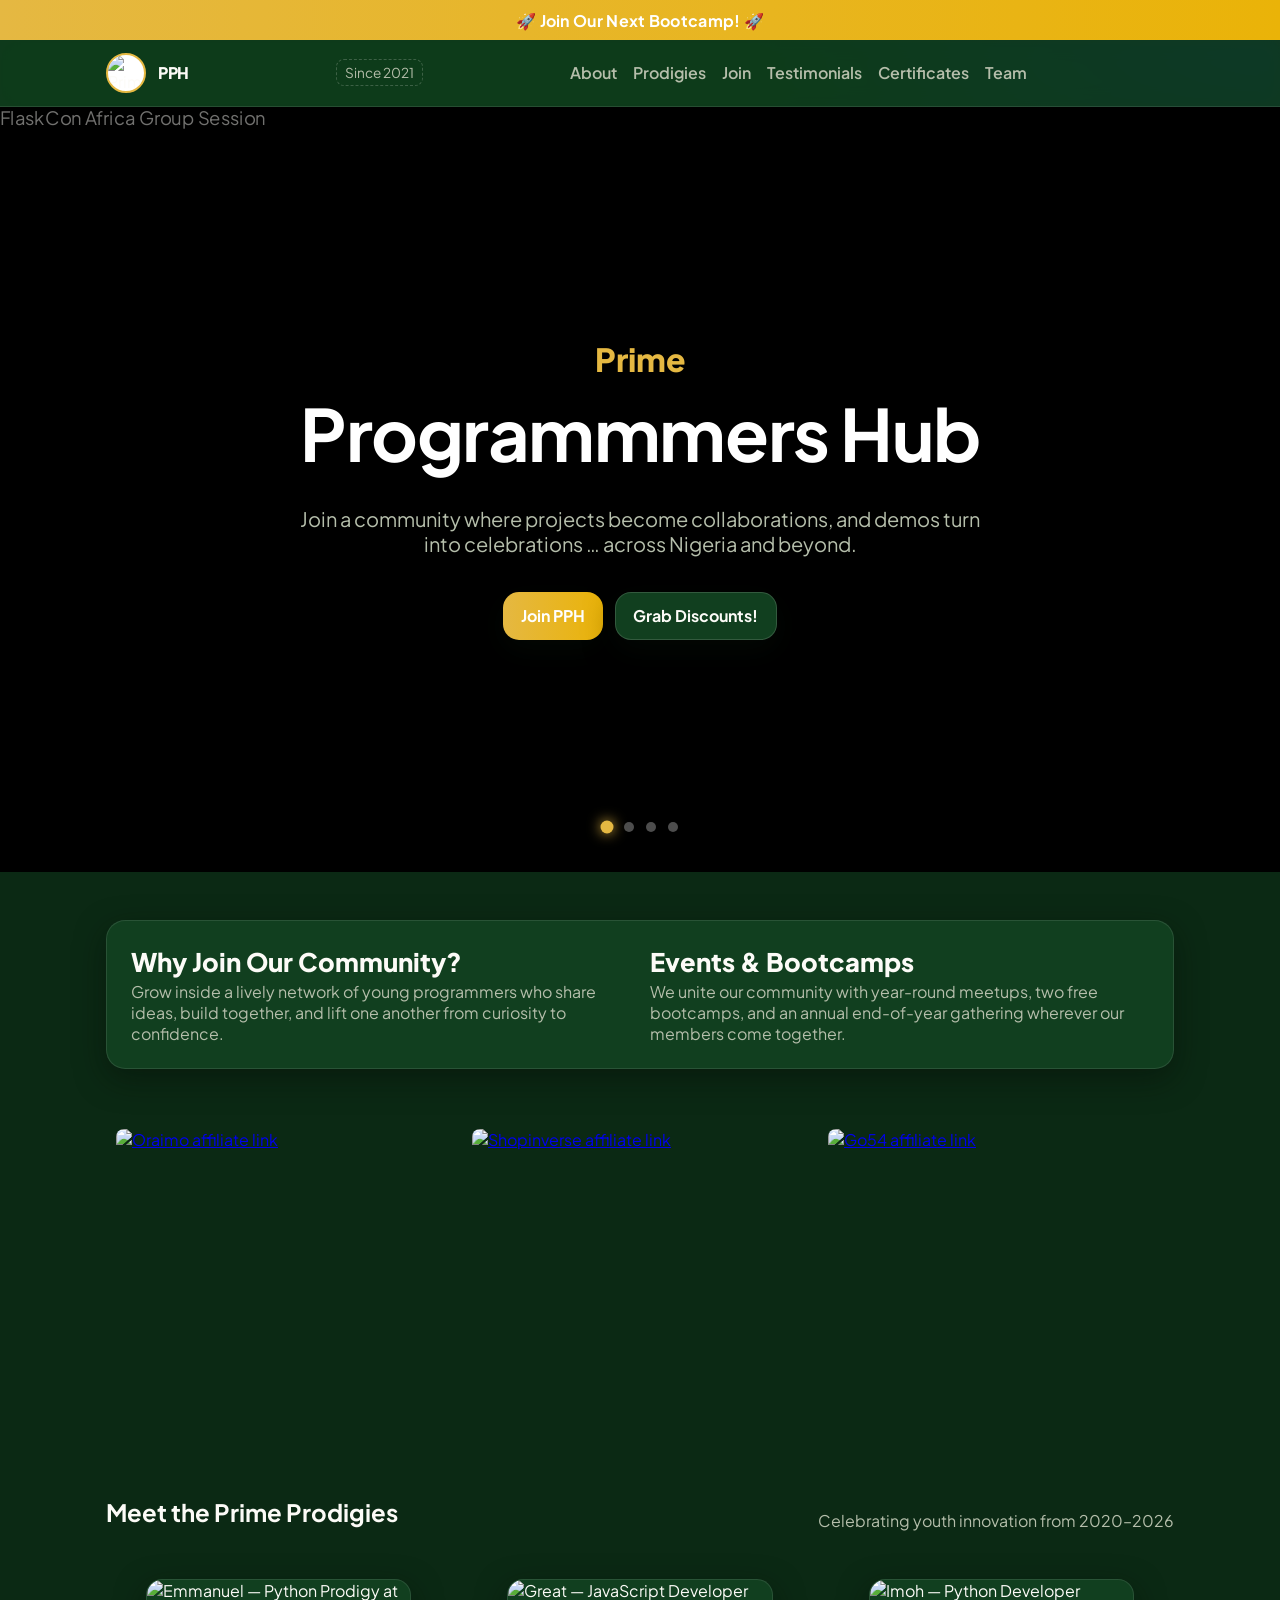
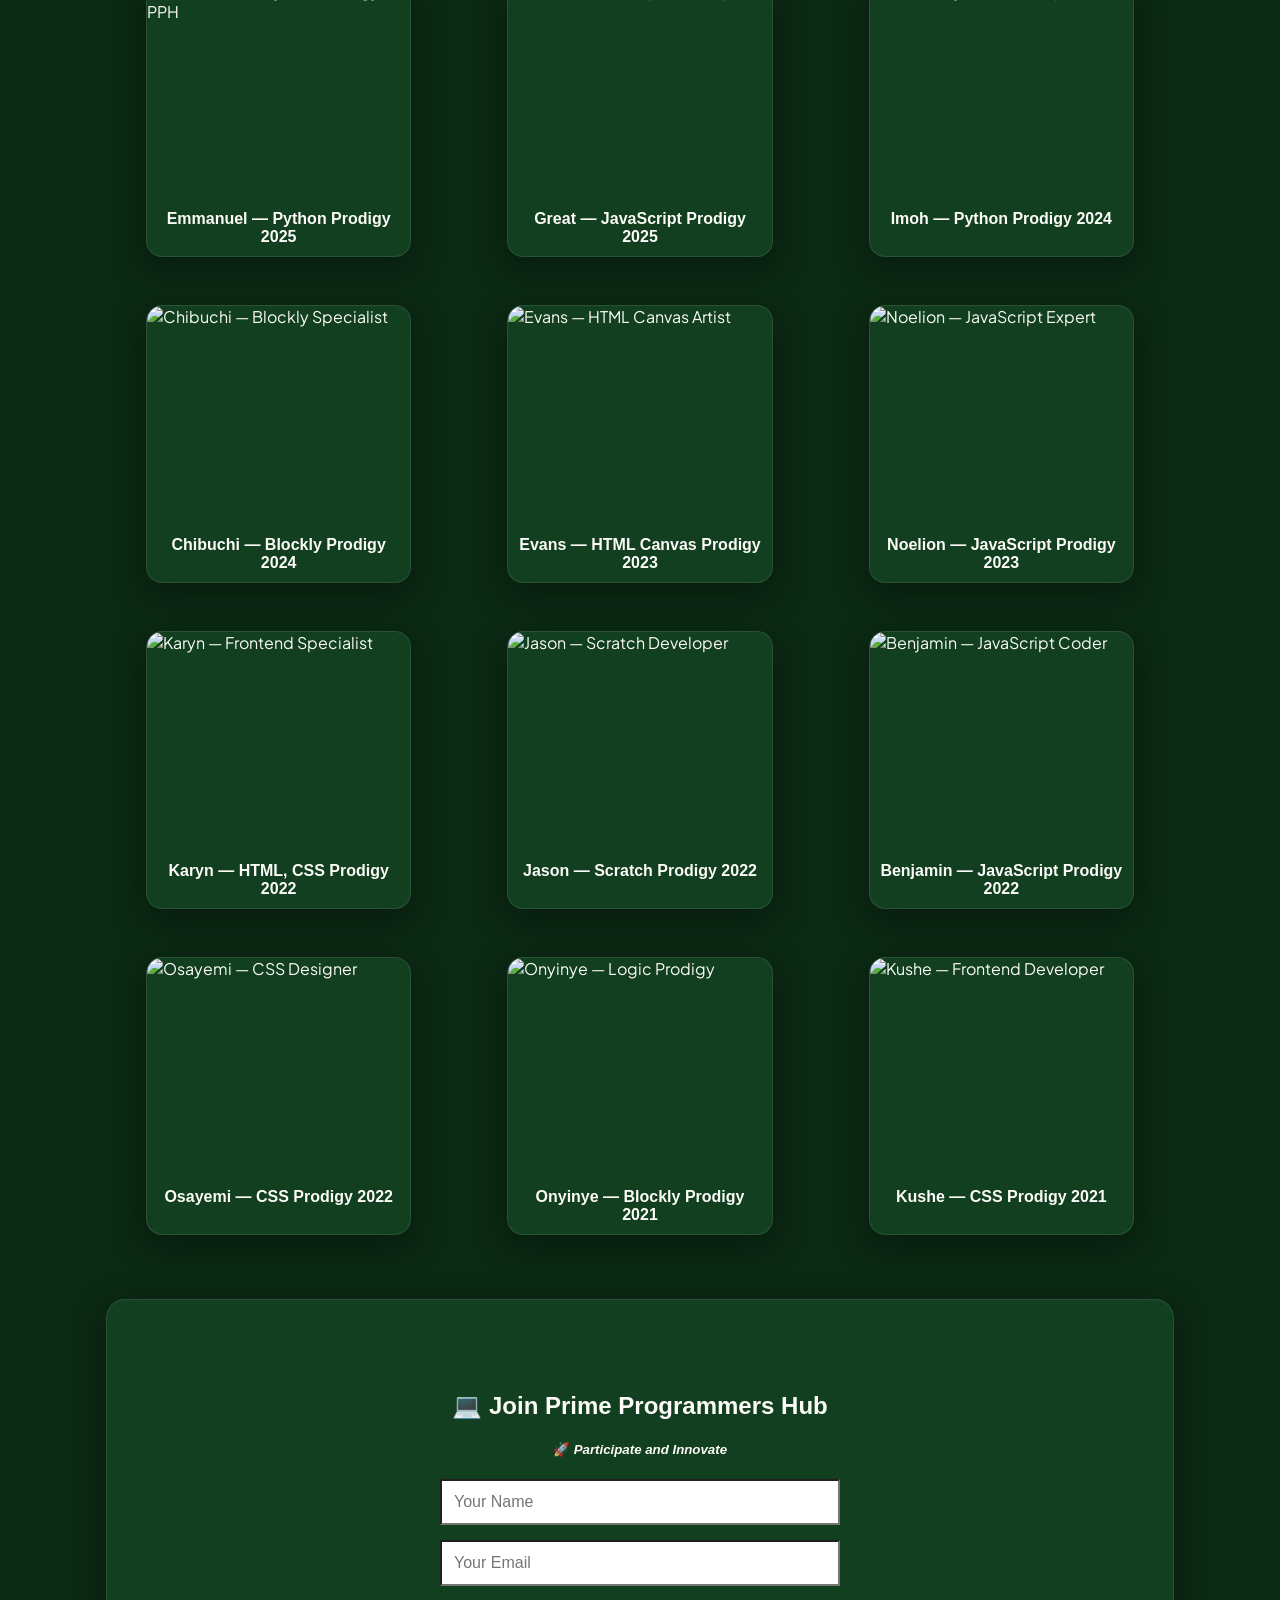
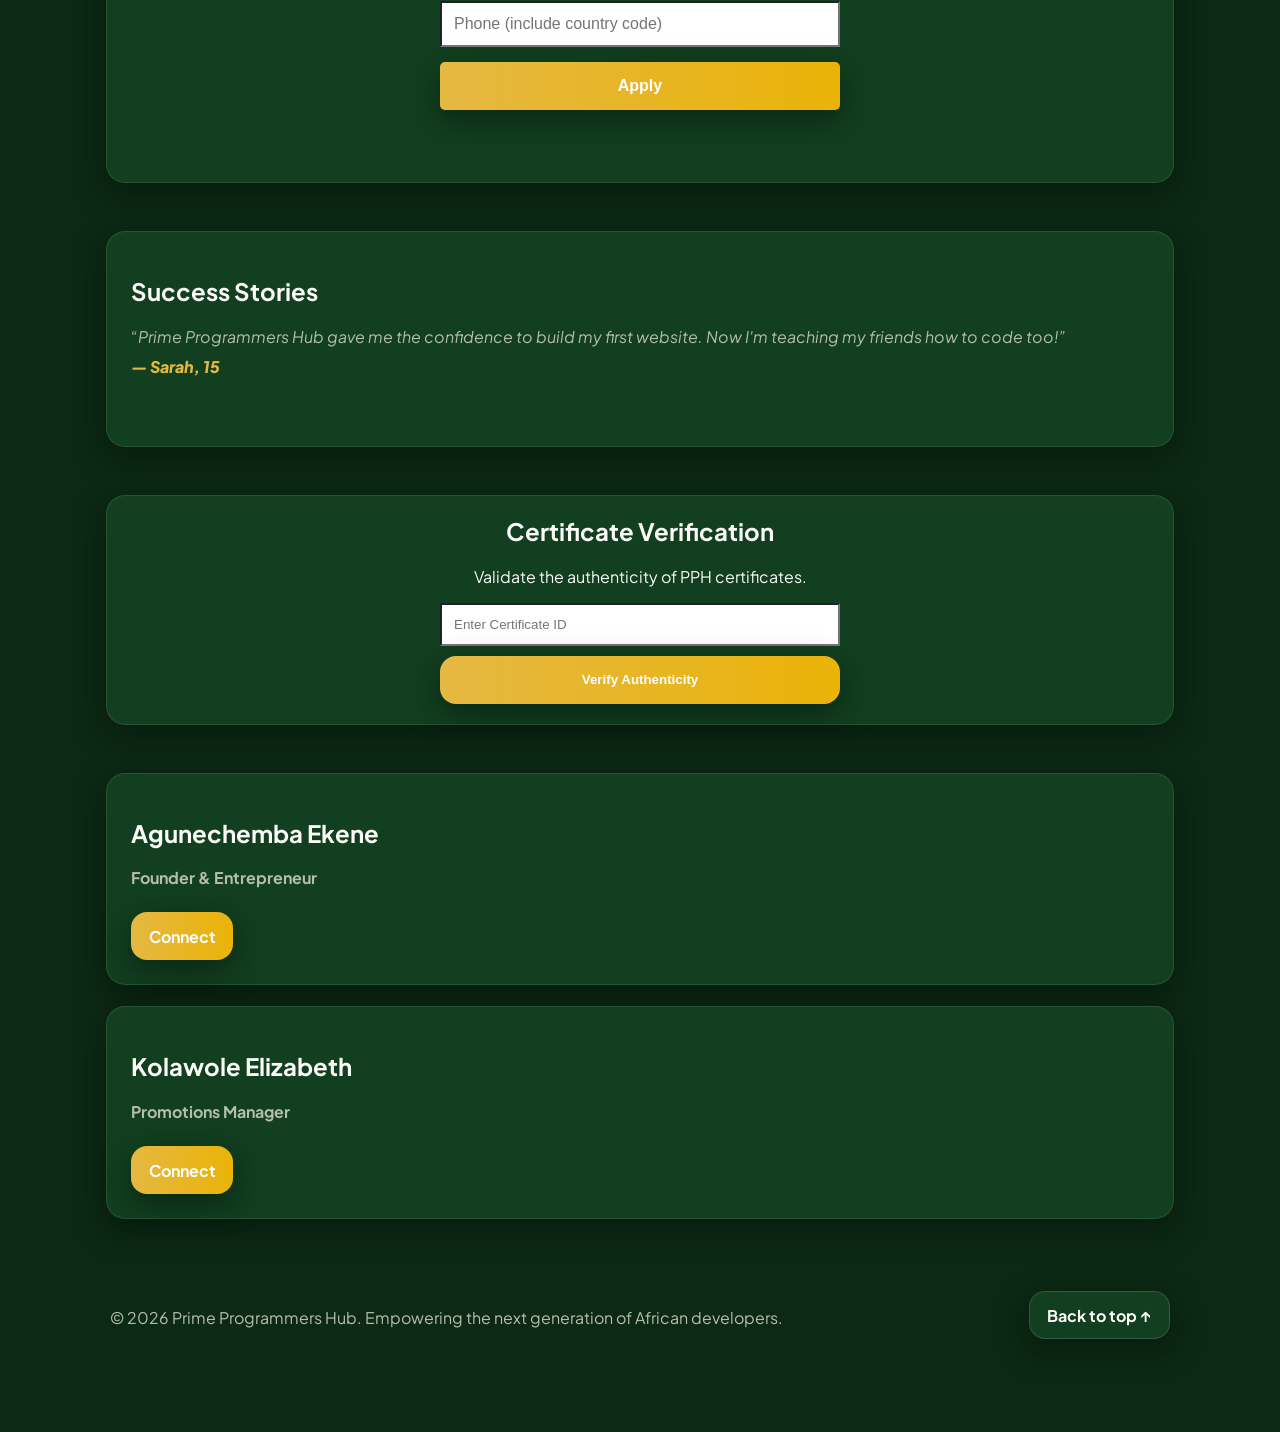
==== index.html @ a4e7da07 "update" ====
<!DOCTYPE html>
<html lang="en">

<head>
  <meta charset="UTF-8" />
  <meta name="viewport" content="width=device-width, initial-scale=1" />
  
  <title>Prime Programmers Hub | Tech Community for Young Innovators in Nigeria</title>
  <meta name="description" content="Join Prime Programmers Hub (PPH), a vibrant community where teens across Nigeria learn to code, build collaborative projects, and attend free bootcamps." />
  <meta name="keywords" content="coding for teens Nigeria, Prime Programmers Hub, PPH, learn programming, Python, JavaScript, tech community, coding bootcamp" />
  <meta name="author" content="Agunechemba Ekene" />
  <link rel="canonical" href="https://pph.name.ng/" />

  <meta property="og:type" content="website" />
  <meta property="og:url" content="https://pph.name.ng/" />
  <meta property="og:title" content="Prime Programmers Hub | Empowering Young Coders" />
  <meta property="og:description" content="Join Prime Programmers Hub (PPH), a vibrant community where teens across Nigeria learn to code, build collaborative projects, and attend free bootcamps." />
  <meta property="og:image" content="https://agunechembaekene.wordpress.com/wp-content/uploads/2026/05/pph-logo-s.png" />

  <meta property="twitter:card" content="summary_large_image" />
  <meta property="twitter:title" content="Prime Programmers Hub" />
  <meta property="twitter:description" content="Join Prime Programmers Hub (PPH), a vibrant community where teens across Nigeria learn to code, build collaborative projects, and attend free bootcamps." />
  <meta property="twitter:image" content="https://agunechembaekene.wordpress.com/wp-content/uploads/2026/05/pph-logo-s.png" />

  <link rel="icon" href="https://agunechembaekene.wordpress.com/wp-content/uploads/2026/05/pph-logo-s.png" />
  <link rel="preconnect" href="https://fonts.googleapis.com" />
  <link rel="preconnect" href="https://fonts.gstatic.com" crossorigin />
  <link href="https://fonts.googleapis.com/css2?family=Plus+Jakarta+Sans:wght@400;600;800&display=swap" rel="stylesheet" />
  
  <link rel="stylesheet" href="styles.css?v=1.1">
  <meta name="google-adsense-account" content="ca-pub-4977678185530379">

  <script type="application/ld+json">
    {
      "@context": "https://schema.org",
      "@type": "EducationalOrganization",
      "name": "Prime Programmers Hub",
      "description": "A tech community for young innovators in Nigeria to learn programming and collaborate.",
      "url": "https://pph.name.ng/",
      "logo": "https://agunechembaekene.wordpress.com/wp-content/uploads/2026/05/pph-logo-s.png",
      "founder": {
        "@type": "Person",
        "name": "Agunechemba Ekene"
      },
      "address": {
        "@type": "PostalAddress",
        "addressCountry": "Nigeria"
      }
    }
  </script>

  <style>
    #code-bg {
      position: fixed;
      inset: 0;
      width: 100%;
      height: 100%;
      z-index: 0;
      pointer-events: none;
      opacity: 0.4;
      mix-blend-mode: screen;
      background: transparent;
    }
    header, main, footer, .banner, .drawer {
      position: relative;
      z-index: 1;
    }
    .mock img { filter: saturate(.95) contrast(.98); }
    @media (prefers-reduced-motion: reduce) {
      #code-bg { display: none !important; }
    }
  </style>
</head>

<body>
  <canvas id="code-bg" aria-hidden="true"></canvas>

  <a class="skip" href="#main">Skip to content</a>

  <div class="banner" role="status">
    <a href="#join" style="text-decoration: none; color: inherit;">
      🚀 Join Our Next Bootcamp! 🚀
    </a>
  </div>

  <header class="header" aria-label="Primary">
    <nav class="nav" aria-label="Main navigation">
      <a class="brand" href="#home">
        <img src="https://agunechembaekene.wordpress.com/wp-content/uploads/2026/05/pph-logo-s.png"
          width="80" height="80" alt="Prime Programmers Hub logo" />
        <span class="name">PPH</span>
      </a>
      <span class="bn" aria-label="Business Number">Since 2021</span>
      <div class="links" role="menubar">
        <a href="#about" role="menuitem">About</a>
        <a href="#prodigies" role="menuitem">Prodigies</a>
        <a href="#join" role="menuitem">Join</a>
        <a href="#testimonials" role="menuitem">Testimonials</a>
        <a href="#certificates" role="menuitem">Certificates</a>
        <a href="#team" role="menuitem">Team</a>
      </div>
      <div style="display:flex; gap:.5rem; align-items:center">
        <button class="hamburger" id="menuBtn" type="button" aria-expanded="false" aria-controls="mobileNav"
          aria-label="Open menu">☰</button>
      </div>
    </nav>
    <div class="drawer" id="mobileNav" role="menu">
      <a href="#about" role="menuitem">About</a>
      <a href="#prodigies" role="menuitem">Prodigies</a>
      <a href="#join" role="menuitem">Join</a>
      <a href="#testimonials" role="menuitem">Testimonials</a>
      <a href="#certificates" role="menuitem">Certificates</a>
      <a href="#team" role="menuitem">Team</a>
    </div>
  </header>

  <main id="main">
    <section id="home" class="hero-slider-section">
      <div class="slider-container">
        <div class="slide active">
          <img src="https://agunechembaekene.wordpress.com/wp-content/uploads/2026/03/flaskcon-africa-group-1.png" alt="FlaskCon Africa Group Session" />
        </div>
        <div class="slide">
          <img src="https://agunechembaekene.wordpress.com/wp-content/uploads/2026/03/inspire-africa-1.png" alt="Inspire Africa Mentorship" />
        </div>
        <div class="slide">
          <img src="https://agunechembaekene.wordpress.com/wp-content/uploads/2026/03/flaskcon-africa-in-hall-1.png" alt="Learning in the Hall" />
        </div>
        <div class="slide">
          <img src="https://agunechembaekene.wordpress.com/wp-content/uploads/2026/03/interswitch-1.png" alt="Tech Innovation Showcase" />
        </div>

        <div class="hero-overlay-content">
          <span class="eyebrow">Prime</span>
          <h1 class="h1">Programmmers Hub</h1>
          <p class="lead">Join a community where projects become collaborations, and demos turn into celebrations … across Nigeria and beyond.</p>
          <div class="cta-row">
            <a class="btn primary" href="#join">Join PPH</a>
            <a class="btn" href="#ads">Grab Discounts!</a>
          </div>
        </div>

        <div class="slider-dots">
          <span class="dot active"></span>
          <span class="dot"></span>
          <span class="dot"></span>
          <span class="dot"></span>
        </div>
      </div>
    </section>

    <section id="about" class="section reveal">
      <div class="panel about">
        <div>
          <h2 class="big">Why Join Our Community?</h2>
          <p>Grow inside a lively network of young programmers who share ideas, build together, and lift one
            another from curiosity to confidence.</p>
        </div>
        <div>
          <h2 class="big">Events & Bootcamps</h2>
          <p>We unite our community with year-round meetups, two free bootcamps, and an annual end-of-year gathering
            wherever our members come together.</p>
        </div>
      </div>

      <div id="ads" class="ad-container">
        <a href="https://ng.oraimo.com?affiliate_code=894pqalk" target="_blank" rel="nofollow">
          <img src="https://agunechembaekene.wordpress.com/wp-content/uploads/2026/04/2.jpg" alt="Oraimo affiliate link" />
        </a>
        <a href="https://shopinverse.com?sca_ref=6828905.dmXbRSTitR" target="_blank" rel="nofollow">
          <img src="https://agunechembaekene.wordpress.com/wp-content/uploads/2026/04/1.jpg" alt="Shopinverse affiliate link" />
        </a>
        <a href="https://app.go54.com/signup?aff=ekenea_IRFXE" target="_blank" rel="nofollow">
          <img src="https://eu2.contabostorage.com/0929d2ec15194ce3b3cba7a318485ab8:go54/Affiliate/336x280/affilliates-5.1.webp" alt="Go54 affiliate link" />
        </a>
      </div>
    </section>

<section id="prodigies" class="section">
      <header class="section-head">
        <h2 class="big">Meet the Prime Prodigies</h2>
        <p class="muted">Celebrating youth innovation from 2020–2026</p>
      </header>
      <div class="gallery" aria-live="polite">
        <figure class="card reveal">
          <img src="https://agunechembaekene.wordpress.com/wp-content/uploads/2025/10/emmanuel-okiri.jpg"
            alt="Emmanuel — Python Prodigy at PPH" width="700" height="700">
          <figcaption>Emmanuel — Python Prodigy 2025</figcaption>
        </figure>

        <figure class="card reveal">
          <img src="https://agunechembaekene.wordpress.com/wp-content/uploads/2025/08/great-e1755909629853.png"
            alt="Great — JavaScript Developer" width="700" height="700">
          <figcaption>Great — JavaScript Prodigy 2025</figcaption>
        </figure>

        <figure class="card reveal">
          <img src="https://agunechembaekene.wordpress.com/wp-content/uploads/2025/08/imoh-e1755909658586.png"
            alt="Imoh — Python Developer" width="700" height="700">
          <figcaption>Imoh — Python Prodigy 2024</figcaption>
        </figure>

        <figure class="card reveal">
          <img src="https://agunechembaekene.wordpress.com/wp-content/uploads/2025/08/chibuchi-e1755909599707.png"
            alt="Chibuchi — Blockly Specialist" width="700" height="700">
          <figcaption>Chibuchi — Blockly Prodigy 2024</figcaption>
        </figure>

        <figure class="card reveal">
          <img src="https://agunechembaekene.wordpress.com/wp-content/uploads/2025/08/evans-e1755909397669.jpg"
            alt="Evans — HTML Canvas Artist" width="700" height="700">
          <figcaption>Evans — HTML Canvas Prodigy 2023</figcaption>
        </figure>

        <figure class="card reveal">
          <img src="https://agunechembaekene.wordpress.com/wp-content/uploads/2025/08/noelion-e1755909545347.png"
            alt="Noelion — JavaScript Expert" width="700" height="700">
          <figcaption>Noelion — JavaScript Prodigy 2023</figcaption>
        </figure>

        <figure class="card reveal">
          <img src="https://agunechembaekene.wordpress.com/wp-content/uploads/2025/10/karyn.jpg"
            alt="Karyn — Frontend Specialist" width="700" height="700">
          <figcaption>Karyn — HTML, CSS Prodigy 2022</figcaption>
        </figure>

        <figure class="card reveal">
          <img src="https://agunechembaekene.wordpress.com/wp-content/uploads/2025/10/jason.jpg"
            alt="Jason — Scratch Developer" width="700" height="700">
          <figcaption>Jason — Scratch Prodigy 2022</figcaption>
        </figure>

        <figure class="card reveal">
          <img src="https://agunechembaekene.wordpress.com/wp-content/uploads/2025/10/benjamin.jpg"
            alt="Benjamin — JavaScript Coder" width="700" height="700">
          <figcaption>Benjamin — JavaScript Prodigy 2022</figcaption>
        </figure>

        <figure class="card reveal">
          <img src="https://agunechembaekene.wordpress.com/wp-content/uploads/2025/08/osayemi-e1755909574469.jpg"
            alt="Osayemi — CSS Designer" width="700" height="700">
          <figcaption>Osayemi — CSS Prodigy 2022</figcaption>
        </figure>

        <figure class="card reveal">
          <img src="https://agunechembaekene.wordpress.com/wp-content/uploads/2025/10/onyinye-agu.jpg"
            alt="Onyinye — Logic Prodigy" width="700" height="700">
          <figcaption>Onyinye — Blockly Prodigy 2021</figcaption>
        </figure>

        <figure class="card reveal">
          <img src="https://agunechembaekene.wordpress.com/wp-content/uploads/2025/10/kushe.jpg"
            alt="Kushe — Frontend Developer" width="700" height="700">
          <figcaption>Kushe — CSS Prodigy 2021</figcaption>
        </figure>
      </div>
    </section>

    <!-- Start Application Form-->
<section id="join" class="section reveal">
  <div class="panel join" style="text-align: center;">

    <div style="font-family: Arial, sans-serif; padding: 40px; text-align: center; box-sizing: border-box;">
      <h2 style="text-align: center;">💻 <strong>Join Prime Programmers Hub</strong></h2>
      <h5 style="text-align: center;">🚀 <em>Participate and Innovate</em></h5>

      <form id="joinForm" style="max-width: 400px; margin: auto;">
        <input type="text" name="name" placeholder="Your Name" required
          style="width: 100%; padding: 12px; margin-bottom: 15px; font-size: 16px; box-sizing: border-box;" />
        
        <input type="email" name="email" placeholder="Your Email" required
          style="width: 100%; padding: 12px; margin-bottom: 15px; font-size: 16px; box-sizing: border-box;" />
        
        <input type="tel" name="phone" placeholder="Phone (include country code)" 
          pattern="[1-9]{1,3}[0-9]{7,12}" 
          title="Please enter your full number including country code (e.g., 234 for Nigeria), without the + sign." 
          style="width: 100%; padding: 12px; margin-bottom: 15px; font-size: 16px; box-sizing: border-box;" />
        
        <button type="submit" id="joinBtn" class="btn primary"
          style="width: 100%; padding: 12px; font-size: 16px; border: none; cursor: pointer; box-sizing: border-box; border-radius: 5px;">
          Apply
        </button>
      </form>

      <div id="successAnimation" style="display: none; margin-top: 20px;"></div>
    </div>

    <script>
      const form = document.getElementById('joinForm');
      const button = document.getElementById('joinBtn');
      const animation = document.getElementById('successAnimation');

      form.addEventListener('submit', e => {
        e.preventDefault();
        
        // Disable button and show loading state
        button.disabled = true;
        button.textContent = 'Applying...';

        const data = new FormData(form);

        // Replace the URL below with your deployed Google Apps Script Web App URL
        fetch('https://script.google.com/macros/s/AKfycbwmqGy5rMnjiNVql99GcmNMVyhbxevfx74AOXzdnt89lwBQUw0cxSb0Xuan7OCyygxY4Q/exec', {
          method: 'POST',
          body: data
        })
        .then(res => res.text())
        .then(response => {
          // Update button to final state
          button.textContent = 'Applied';
          form.reset();

          // Display the success message in italics and light color
          animation.style.display = 'block';
          animation.innerHTML = '<i style="color: #777; font-size: 14px;">You have applied! Check your email for follow up.</i>';
        })
        .catch(error => {
          console.error('Error:', error);
          alert('Submission failed. Please try again.');
          button.disabled = false;
          button.textContent = 'Apply';
        });
      });
    </script>
  </div>
</section>
<!-- End Application Form-->
    
    <section id="testimonials" class="section reveal">
      <div class="panel testimonials">
        <h2 class="big">Success Stories</h2>
        <div id="tList" class="t-quote" aria-live="polite"></div>
      </div>
    </section>

<section id="certificates" class="section reveal">
  <div class="panel" style="text-align: center;">
    <h2 class="big">Certificate Verification</h2>
    <p>Validate the authenticity of PPH certificates.</p>
    <div style="max-width: 400px; margin: auto;">
      <input type="text" id="certificateId" placeholder="Enter Certificate ID" style="width: 100%; padding: 12px; margin-bottom: 10px;">
      <button id="verifyBtn" class="btn primary" style="width: 100%;">Verify Authenticity</button>
    </div>
    <div id="result" style="margin-top: 20px;"></div>

    <script>
      const webAppURL = "https://script.google.com/macros/s/AKfycbwPp432y_PHVxKmJdvgS_hzacky8s_OiItnElY8mhfBXjEA0sUUAFhwa5qQv4oi_49P/exec";
      const verifyBtn = document.getElementById("verifyBtn");
      const resultDiv = document.getElementById("result");
      
      verifyBtn.addEventListener("click", () => {
        const certId = document.getElementById("certificateId").value.trim();
        resultDiv.innerHTML = "";
        
        if (!certId) { 
          showMessage("⚠️ Please enter a Certificate ID.", "error"); 
          return; 
        }
        
        showMessage("🔍 Verifying...", "info");
        
        fetch(`${webAppURL}?certificateId=${encodeURIComponent(certId)}`)
          .then(res => {
            if (!res.ok) throw new Error("Network error");
            return res.json();
          })
          .then(data => {
            if (data.found) {
              // FIX: Using capitalized keys to match your spreadsheet columns
              const studentName = data.record.Name || "a PPH Member"; 
              const courseName = data.record.Course || "a PPH Program";
              const issueDate = data.record.Date || "N/A";

              resultDiv.innerHTML = `
                <div style="border: 2px solid #28a745; padding: 15px; border-radius: 8px; background-color: rgba(40, 167, 69, 0.05); text-align: left; max-width: 350px; margin: auto;">
                  <p style="color:#28a745; font-weight: 800; margin-bottom: 10px; text-align: center;">✅ OFFICIAL VERIFICATION</p>
                  <p style="margin: 5px 0;"><strong>Name:</strong> ${studentName}</p>
                  <p style="margin: 5px 0;"><strong>Course:</strong> ${courseName}</p>
                  <p style="margin: 5px 0;"><strong>Date:</strong> ${issueDate}</p>
                  <p style="margin: 5px 0;"><strong>Status:</strong> ${data.record.Status || 'Verified'}</p>
                </div>`;
            } else {
              showMessage("❌ Certificate not found. Please check the ID.", "error");
            }
          })
          .catch(err => { 
            showMessage("⚠️ Connection error. Please try again.", "error");
            console.error(err);
          });
      });

      function showMessage(msg, type) {
        let color = type === "error" ? "red" : (type === "info" ? "gray" : "#28a745");
        resultDiv.innerHTML = `<p style="color:${color}; font-weight: 600;">${msg}</p>`;
      }
    </script>
  </div>
</section>

<section id="team" class="section reveal">
  <div class="panel team">
    <div>
      <h2 class="big">Agunechemba Ekene</h2>
      <p><strong>Founder & Entrepreneur</strong></p>
      <div style="margin-top: 1.5rem;">
        <a class="btn primary" href="https://agunechemba.name.ng/" target="_blank" rel="noopener">Connect</a>
      </div>
    </div>
  </div>
  <br>
  <div class="panel team">
    <div>
      <h2 class="big">Kolawole Elizabeth</h2>
      <p><strong>Promotions Manager</strong></p>
      <div style="margin-top: 1.5rem;">
        <a class="btn primary" href="https://wa.me/2348034982898" target="_blank" rel="noopener">Connect</a>
      </div>
    </div>
  </div>
</section>
  </main>

  <footer style="text-align: center; padding: 40px 20px;">
    <p>© 2026 Prime Programmers Hub. Empowering the next generation of African developers.</p>
    <a class="btn" href="#home">Back to top ↑</a>
  </footer>

  <script src="code-bg.js" defer></script>
  <script src="script.js" defer></script>
</body>
</html>
---- styles.css ----
:root {
  /* Background & Panels: Rich forest greens */
  --bg: #0b2914;        /* Deep hunter green */
  --panel: #113f1f;     /* Slightly lighter forest green for cards/panels */
  
  /* Text: Clean creams and soft whites */
  --text: #fcfbf7;      /* Warm cream-white for high readability */
  --muted: #b5beab;     /* Soft sage/muted cream for secondary text */
  
  /* Accents: Elegant Gold & Vibrant Yellow-Green */
  --brand: #e5b842;     /* Warm, metallic gold for primary actions/links */
  --brand-2: #eab308;   /* Vibrant touch of yellow for secondary highlights */
  
  /* UI Elements: Soft gold glow and deep shadows */
  --ring: rgba(229, 184, 66, 0.25);  /* Subtle gold focus ring */
  --shadow: 0 10px 30px rgba(5, 15, 8, 0.5); /* Deep shadow with a tint of dark green */
}

/* Apply to the whole page */
html {
  scroll-behavior: smooth;
  scroll-padding-top: 90px;
}

@media (max-width: 768px) {
  html {
    scroll-padding-top: 60px;
  }
}

* {
  box-sizing: border-box;
}

body {
  margin: 0;
  font-family: "Plus Jakarta Sans", system-ui, -apple-system, Segoe UI, Roboto, Arial, "Noto Sans";
  background: radial-gradient(1200px 600px at 20% -10%, #1b2640 0%, transparent 70%), radial-gradient(800px 500px at 100% 0%, #10213a 0%, transparent 68%), var(--bg);
  color: var(--text);
}

.skip {
  position: absolute;
  left: -9999px;
  top: auto;
  width: 1px;
  height: 1px;
  overflow: hidden;
}

.skip:focus {
  left: 1rem;
  top: 1rem;
  width: auto;
  height: auto;
  background: var(--panel);
  padding: .6rem 1rem;
  border-radius: .75rem;
  box-shadow: var(--shadow);
}

.banner {
  position: relative;
  z-index: 50;
  display: grid;
  place-items: center;
  text-align: center;
  padding: .6rem 1rem;
  background: linear-gradient(90deg, var(--brand) 0%, var(--brand-2) 100%);
  color: white;
  font-weight: 700;
  letter-spacing: .3px;
}

.header {
  position: sticky;
  top: 0;
  z-index: 40;
  backdrop-filter: saturate(180%) blur(10px);
  background: color-mix(in srgb, var(--panel) 80%, transparent);
  border-bottom: 1px solid color-mix(in srgb, var(--text) 10%, transparent);
}

.nav {
  max-width: 1100px;
  margin: 0 auto;
  display: flex;
  align-items: center;
  justify-content: space-between;
  padding: .8rem 1rem;
}

.brand {
  display: flex;
  gap: .75rem;
  align-items: center;
  text-decoration: none;
  color: var(--text);
}

.brand img {
  width: 40px;
  height: 40px;
  border-radius: 50%;
  border: 2px solid var(--brand);
  background: #fff;
}

.brand .name {
  font-weight: 800;
  letter-spacing: -.02em;
}

.bn {
  font-size: .85rem;
  color: var(--muted);
  border: 1px dashed color-mix(in srgb, var(--text) 20%, transparent);
  padding: .25rem .5rem;
  border-radius: .5rem;
}

.links {
  display: flex;
  gap: 1rem;
  align-items: center;
}

.links a {
  color: var(--muted);
  text-decoration: none;
  font-weight: 600;
}

.links a:hover,
.links a[aria-current="page"] {
  color: var(--text);
}

.hamburger {
  display: none;
  background: transparent;
  border: 0;
  width: 40px;
  height: 40px;
  border-radius: .6rem;
  color: var(--text);
}

.theme {
  border: 0;
  border-radius: .6rem;
  height: 40px;
  padding: 0 10px;
  background: color-mix(in srgb, var(--panel) 70%, transparent);
  color: var(--text);
}

.drawer {
  display: none;
}

.hero {
  max-width: 1100px;
  margin: 2rem auto 0;
  display: grid;
  grid-template-columns: 1.2fr .8fr;
  gap: 2rem;
  align-items: center;
  padding: 0 1rem;
}

.eyebrow {
  display: inline-flex;
  align-items: center;
  gap: .5rem;
  font-weight: 800;
  color: var(--brand);
  font-size: 2rem;
}

.h1 {
  font-size: clamp(2rem, 4vw + 1rem, 3.2rem);
  letter-spacing: -.02em;
  margin: .5rem 0;
}

.lead {
  color: var(--muted);
  font-size: 1.1rem;
  max-width: 56ch;
}

.cta-row {
  display: flex;
  gap: .75rem;
  flex-wrap: wrap;
  margin-top: 1rem;
}

.btn {
  display: inline-flex;
  align-items: center;
  justify-content: center;
  gap: .5rem;
  height: 48px;
  padding: 0 1.1rem;
  border-radius: 1rem;
  border: 1px solid color-mix(in srgb, var(--text) 14%, transparent);
  background: var(--panel);
  color: var(--text);
  font-weight: 700;
  text-decoration: none;
  box-shadow: var(--shadow);
}

.btn.primary {
  background: linear-gradient(90deg, var(--brand), var(--brand-2));
  border: 0;
  color: white;
}

.btn:focus-visible {
  outline: 3px solid var(--ring);
  outline-offset: 2px;
}

.mock {
  position: relative;
  background: var(--panel);
  border: 1px solid color-mix(in srgb, var(--text) 10%, transparent);
  border-radius: 1.2rem;
  padding: .75rem;
  box-shadow: var(--shadow);
}

.mock img {
  width: 100%;
  height: auto;
  border-radius: .8rem;
  display: block;
}

.section {
  max-width: 1100px;
  margin: 3rem auto 0;
  padding: 0 1rem;
}

.panel {
  background: var(--panel);
  border: 1px solid color-mix(in srgb, var(--text) 10%, transparent);
  border-radius: 1.2rem;
  box-shadow: var(--shadow);
}

.about {
  display: grid;
  grid-template-columns: 1fr 1fr;
  gap: 1.2rem;
  padding: 1.5rem;
}

.about .big {
  font-size: 1.6rem;
  font-weight: 800;
  margin: 0;
}

.about p {
  color: var(--muted);
  margin: .2rem 0 0;
}

.gallery {
  display: grid;
  grid-template-columns: repeat(3, 1fr);
  gap: 1rem;
  margin-top: 1rem;
}

.card {
  overflow: hidden;
  border-radius: 1rem;
  background: var(--panel);
  border: 1px solid color-mix(in srgb, var(--text) 10%, transparent);
  box-shadow: var(--shadow);
}

.card img {
  width: 100%;
  height: 220px;
  object-fit: cover;
  display: block;
}

.card .cap {
  padding: .8rem;
  font-weight: 700;
  color: var(--muted);
}

.section-head {
  display: flex;
  justify-content: space-between;
  align-items: end;
  gap: 1rem;
  margin-bottom: .5rem;
}

.muted {
  color: var(--muted);
}

.team {
  padding: 1.5rem;
  display: grid;
  grid-template-columns: 1fr auto;
  gap: 1rem;
  align-items: center;
}

.team p {
  color: var(--muted);
  margin: .2rem 0 0;
}

.join {
  text-align: center;
  padding: 2rem 1rem;
}

.testimonials {
  padding: 1.5rem;
}

.t-quote {
  min-height: 96px;
  color: var(--muted);
  font-style: italic;
}

footer {
  max-width: 1100px;
  margin: 2rem auto 3rem;
  padding: 0 1rem;
  color: var(--muted);
  display: flex;
  justify-content: space-between;
  flex-wrap: wrap;
  gap: .75rem;
}

@media (max-width: 900px) {
  .hero {
    grid-template-columns: 1fr;
    gap: 1rem;
  }

  .about {
    grid-template-columns: 1fr;
  }

  .gallery {
    grid-template-columns: repeat(2, 1fr);
  }

  .links {
    display: none;
  }

  .hamburger {
    display: inline-grid;
    place-items: center;
  }

  .drawer {
    display: none;
    border-top: 1px solid color-mix(in srgb, var(--text) 10%, transparent);
    background: color-mix(in srgb, var(--panel) 85%, transparent);
  }

  .drawer.open {
    display: block;
  }

  .drawer a {
    display: block;
    padding: 1rem;
    color: var(--text);
    text-decoration: none;
    border-bottom: 1px dashed color-mix(in srgb, var(--text) 12%, transparent);
  }
}

@media (max-width: 560px) {
  .gallery {
    grid-template-columns: 1fr;
  }

  .gallery .card img {
    object-fit: cover;
    height: auto;
    min-height: 250px; /* Added to prevent collapse on mobile refresh */
  }
}

@media (prefers-reduced-motion: no-preference) {
  .reveal {
    opacity: 0;
    transform: translateY(10px);
    transition: all .6s ease;
  }

  .reveal.show {
    opacity: 1;
    transform: none;
  }

  .btn:hover {
    transform: translateY(-1px);
  }

  .card:hover img {
    scale: 1.03;
    transition: scale .25s ease;
  }
}

/* Style for Gallery Caption*/
.card figcaption {
  text-align: center;
  padding: 10px;
  font-weight: bold;
  font-family: sans-serif;
}

/*input fix for mobile*/
input {
  background-color: #fff;
  color: #000;
}

@media (prefers-color-scheme: dark) {
  input {
    background-color: #222;
    color: #fff;
    border: 1px solid #555;
  }
}

/*spaces inbetween sections*/
section+section {
  margin-top: 100px;
}

/* Styling for Affiliate Ads*/
.ad-container {
  display: flex;
  justify-content: center;
  align-items: center;
  flex-wrap: wrap;
  gap: 20px;
  margin-top: 40px;
  padding: 20px 0;
}



.ad-container img {
  width: 336px;
  height: 280px;
  border-radius: 8px;
  object-fit: cover; /* Prevents image distortion */
  display: block;    /* Removes extra whitespace at the bottom */
}



/* Full-width Hero Slider Section */
.hero-slider-section {
  width: 100%;
  max-width: 100% !important;
  margin-top: 0;
  padding: 0;
  position: relative;
  overflow: hidden;
}

.slider-container {
  position: relative;
  width: 100%;
  height: 85vh;
  min-height: 400px;
  background: #000;
}

.slide {
  position: absolute;
  inset: 0;
  opacity: 0;
  transition: opacity 1.5s ease-in-out;
  overflow: hidden;
}

.slide.active {
  opacity: 1;
}

.slide img {
  width: 100%;
  height: 100%;
  object-fit: cover;
  filter: brightness(0.45) saturate(1.1);
  transition: transform 6s linear;
}

.slide.active img {
  transform: scale(1.15);
}

.hero-overlay-content {
  position: absolute;
  inset: 0;
  display: flex;
  flex-direction: column;
  justify-content: center;
  align-items: center;
  text-align: center;
  z-index: 5;
  padding: 2rem;
  color: #fff;
}

.hero-overlay-content .h1 {
  font-size: clamp(2.5rem, 6vw, 4.5rem);
  text-shadow: 0 4px 15px rgba(0,0,0,0.6);
}

.hero-overlay-content .lead {
  max-width: 700px;
  font-size: 1.25rem;
  text-shadow: 0 2px 8px rgba(0,0,0,0.8);
}

.slider-dots {
  position: absolute;
  bottom: 2.5rem;
  left: 50%;
  transform: translateX(-50%);
  display: flex;
  gap: 12px;
  z-index: 10;
}

.dot {
  width: 10px;
  height: 10px;
  border-radius: 50%;
  background: rgba(255, 255, 255, 0.3);
  transition: 0.3s;
  cursor: pointer;
}

.dot.active {
  background: var(--brand);
  transform: scale(1.3);
  box-shadow: 0 0 10px var(--brand);
}




/* Stagger effect: makes each card wait slightly longer than the previous one */
.gallery .card:nth-child(2) { transition-delay: 0.1s; }
.gallery .card:nth-child(3) { transition-delay: 0.2s; }
.gallery .card:nth-child(4) { transition-delay: 0.3s; }
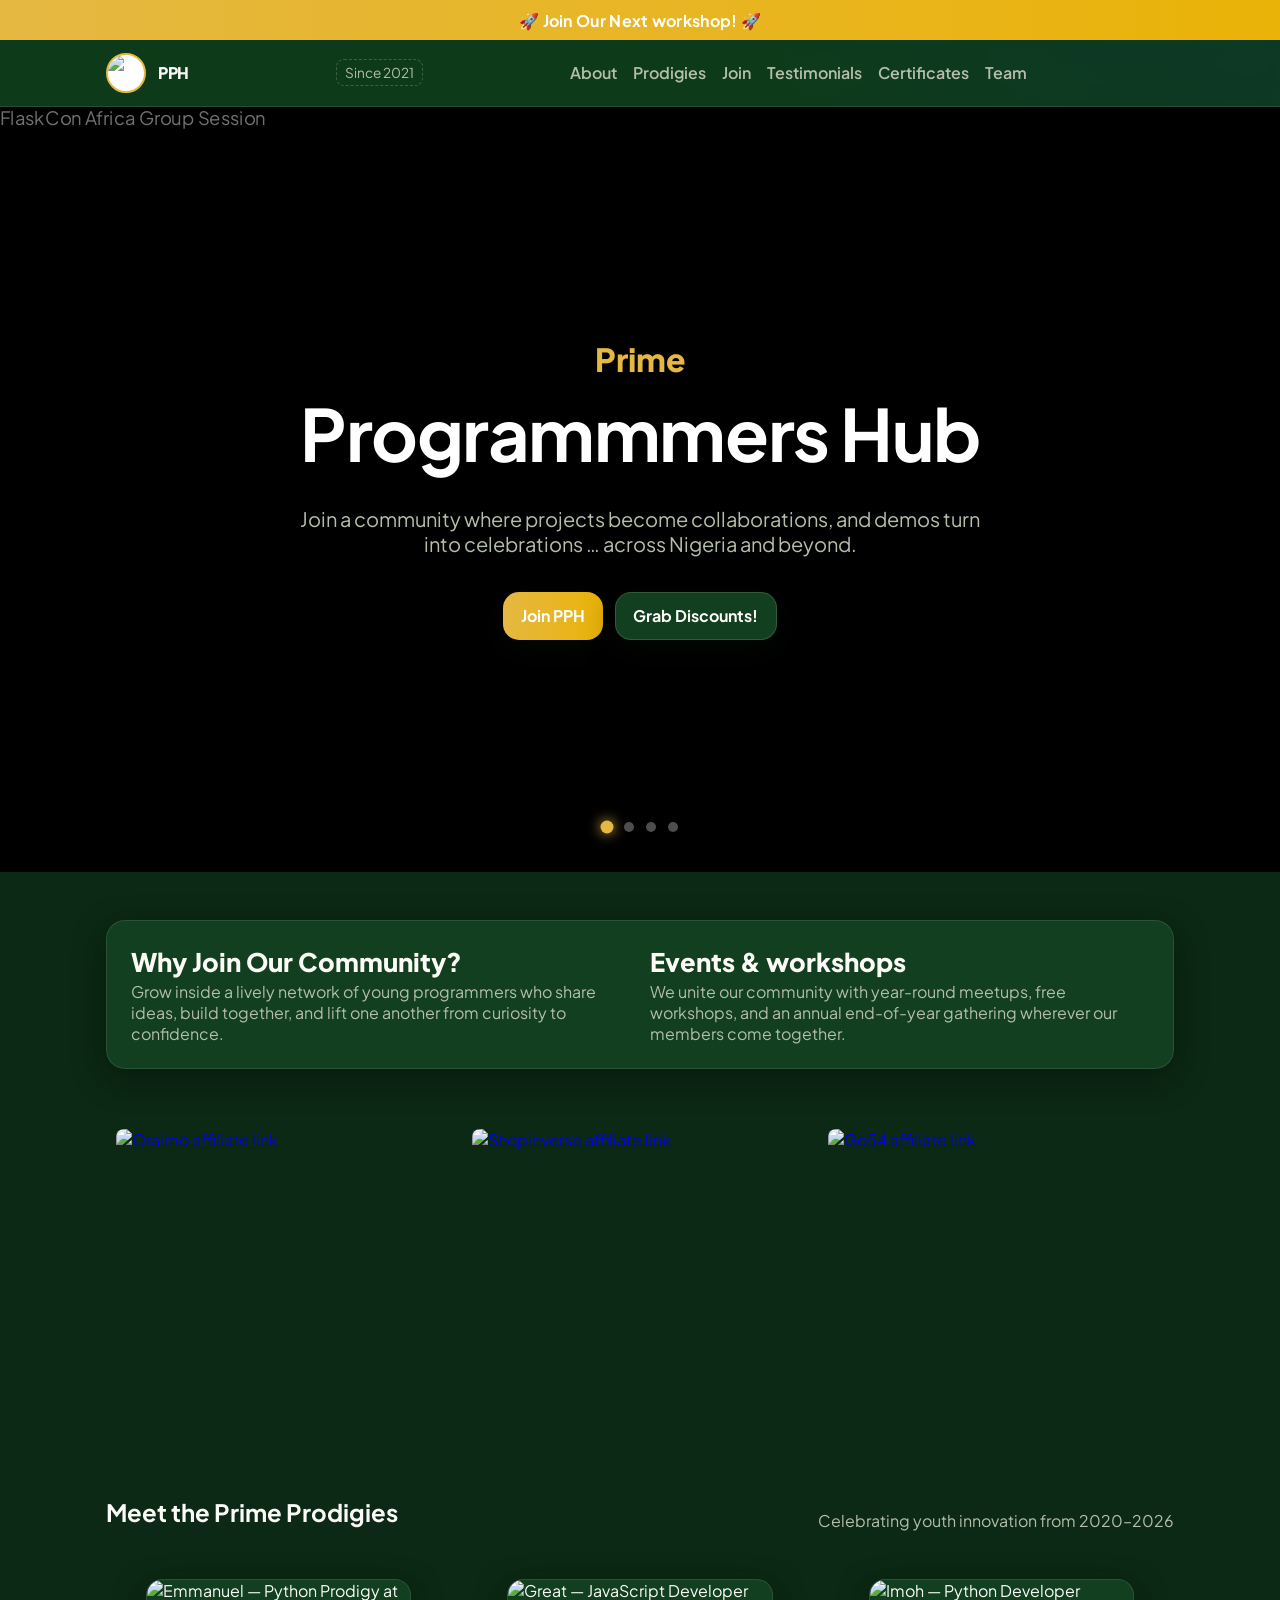
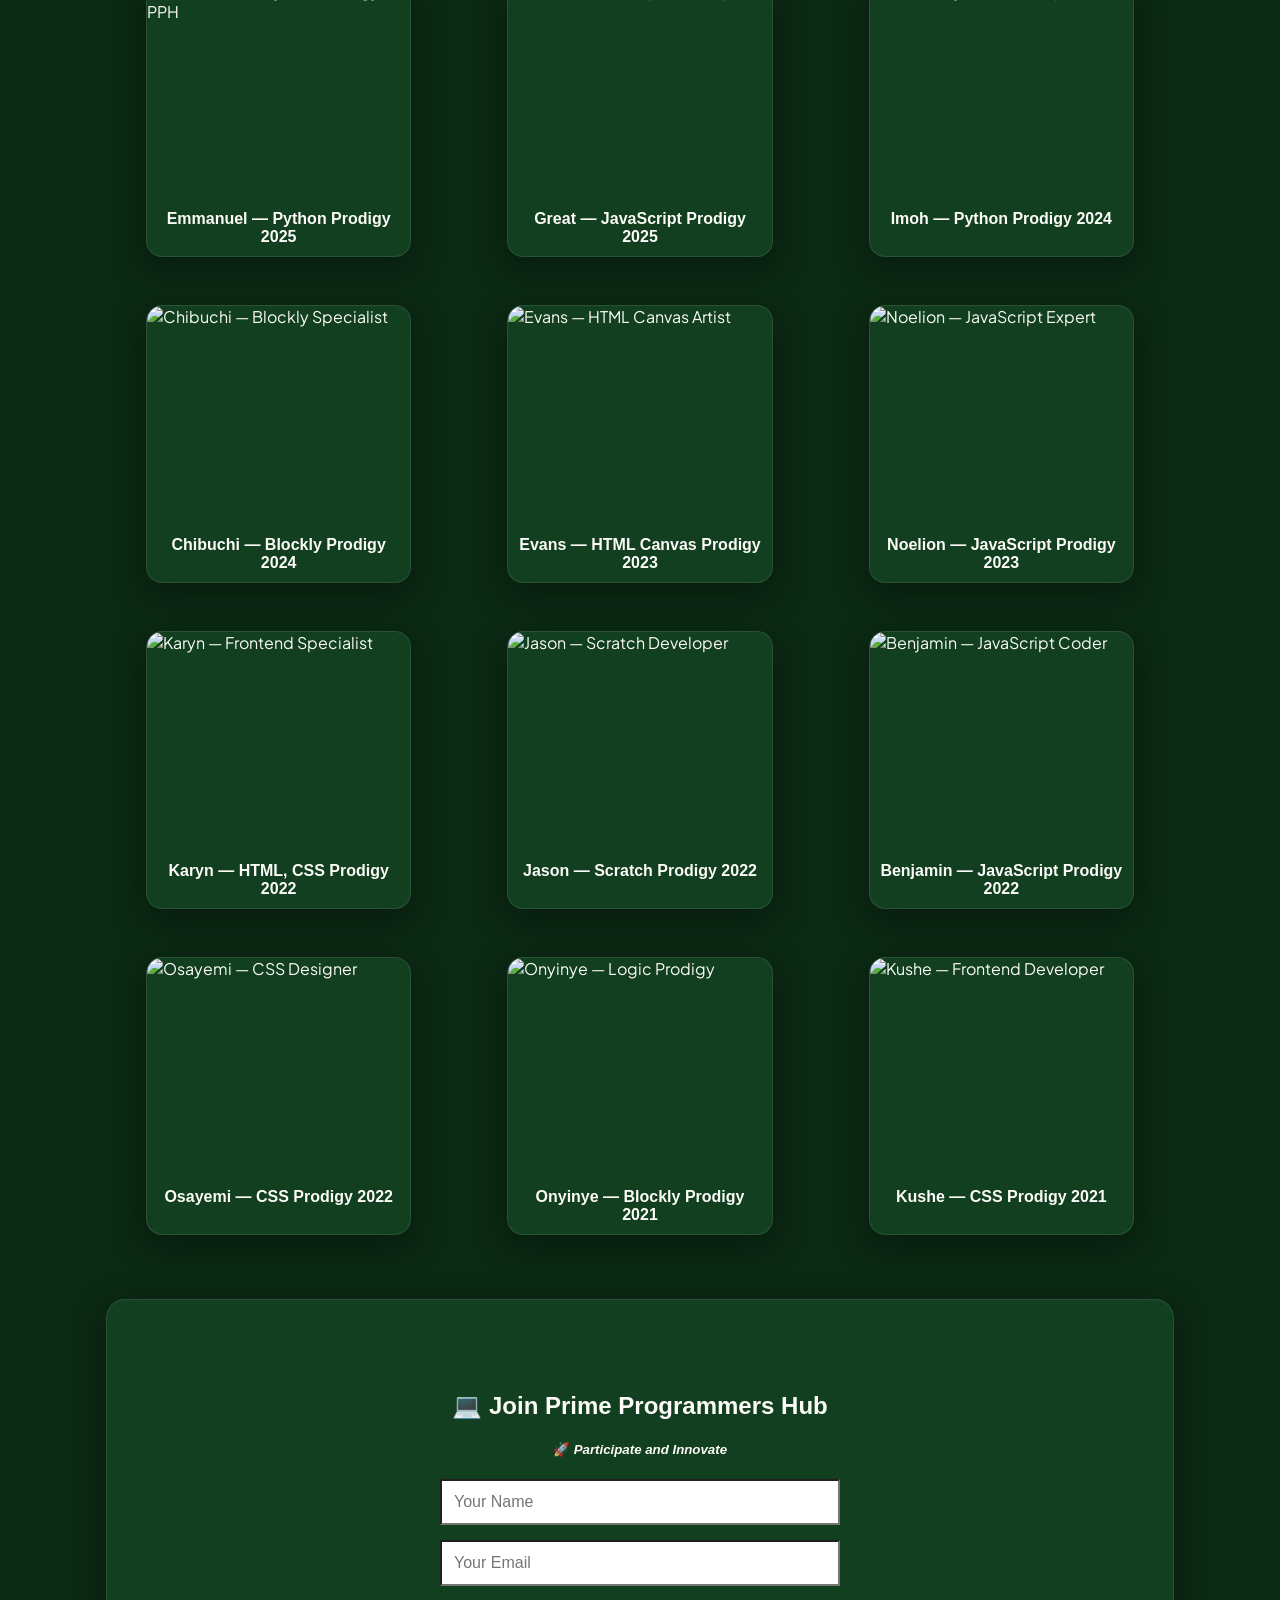
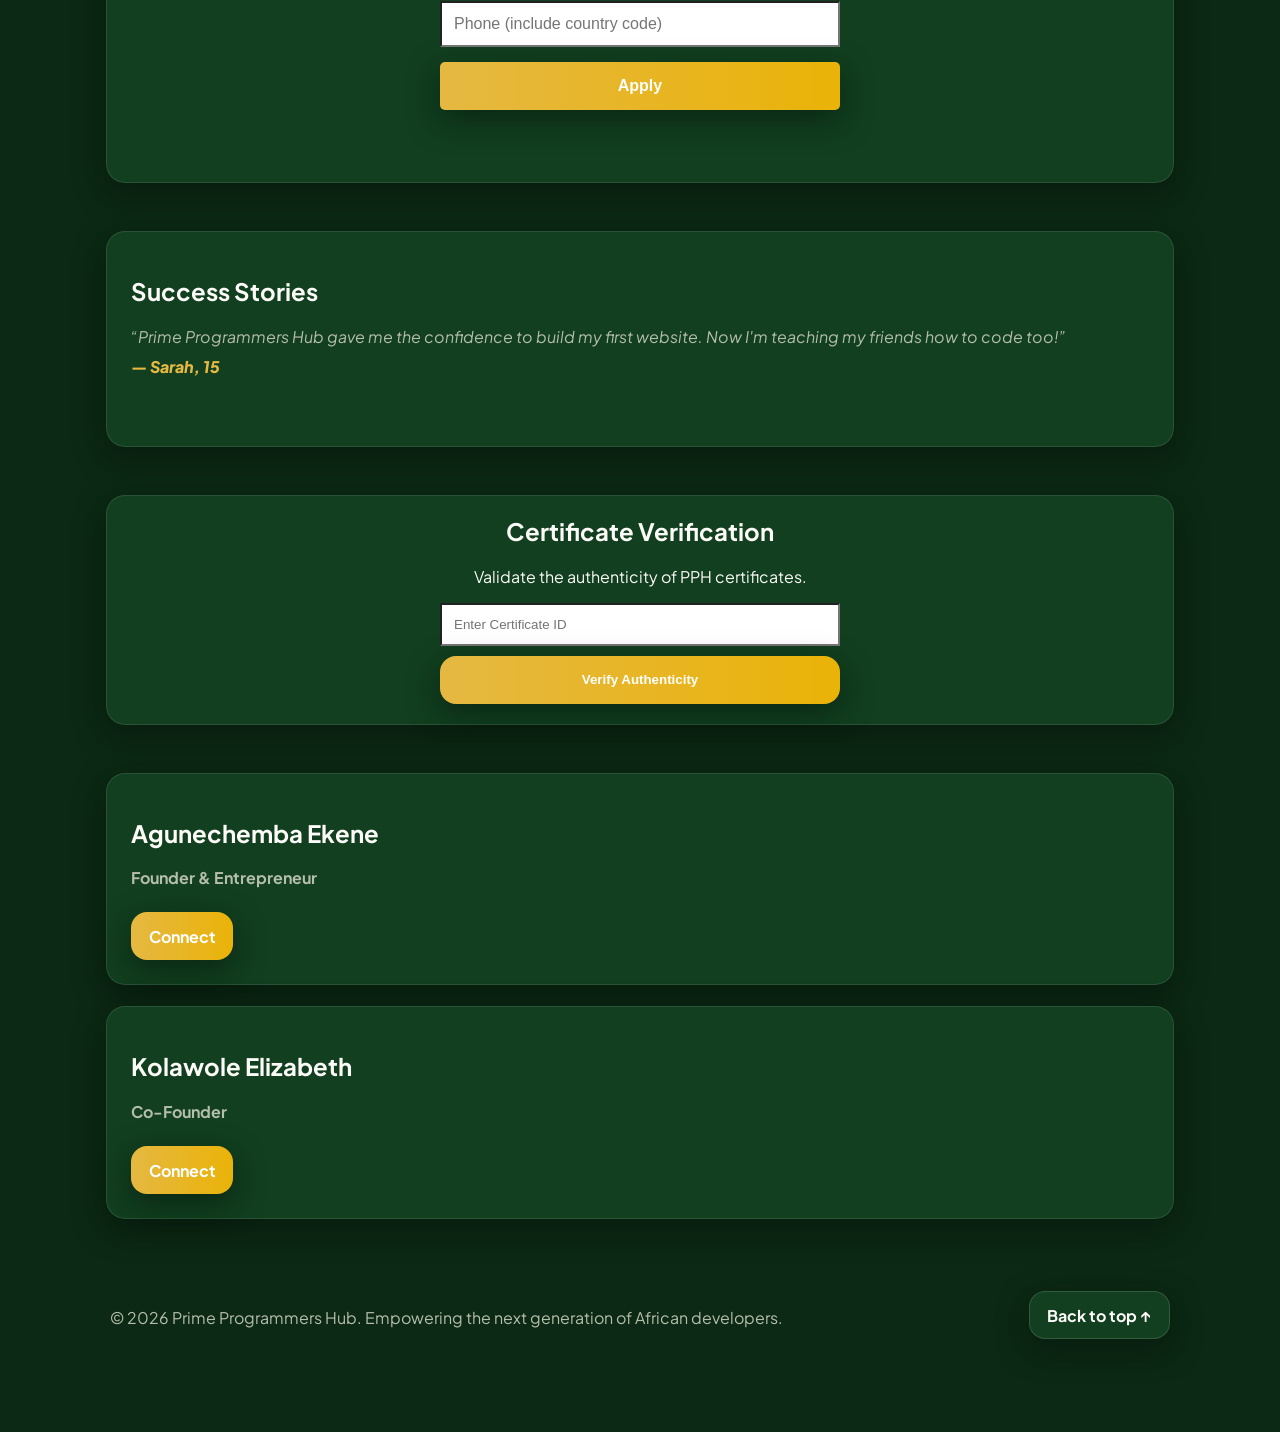
==== commit 0c703c2d: "update" ====
--- a/index.html
+++ b/index.html
@@ -6,20 +6,20 @@
   <meta name="viewport" content="width=device-width, initial-scale=1" />
   
   <title>Prime Programmers Hub | Tech Community for Young Innovators in Nigeria</title>
-  <meta name="description" content="Join Prime Programmers Hub (PPH), a vibrant community where teens across Nigeria learn to code, build collaborative projects, and attend free bootcamps." />
-  <meta name="keywords" content="coding for teens Nigeria, Prime Programmers Hub, PPH, learn programming, Python, JavaScript, tech community, coding bootcamp" />
+  <meta name="description" content="Join Prime Programmers Hub (PPH), a vibrant community where teens across Nigeria learn to code, build collaborative projects, and attend free workshops." />
+  <meta name="keywords" content="coding for teens Nigeria, Prime Programmers Hub, PPH, learn programming, Python, JavaScript, tech community, coding workshop" />
   <meta name="author" content="Agunechemba Ekene" />
   <link rel="canonical" href="https://pph.name.ng/" />
 
   <meta property="og:type" content="website" />
   <meta property="og:url" content="https://pph.name.ng/" />
   <meta property="og:title" content="Prime Programmers Hub | Empowering Young Coders" />
-  <meta property="og:description" content="Join Prime Programmers Hub (PPH), a vibrant community where teens across Nigeria learn to code, build collaborative projects, and attend free bootcamps." />
+  <meta property="og:description" content="Join Prime Programmers Hub (PPH), a vibrant community where teens across Nigeria learn to code, build collaborative projects, and attend free workshops." />
   <meta property="og:image" content="https://agunechembaekene.wordpress.com/wp-content/uploads/2026/05/pph-logo-s.png" />
 
   <meta property="twitter:card" content="summary_large_image" />
   <meta property="twitter:title" content="Prime Programmers Hub" />
-  <meta property="twitter:description" content="Join Prime Programmers Hub (PPH), a vibrant community where teens across Nigeria learn to code, build collaborative projects, and attend free bootcamps." />
+  <meta property="twitter:description" content="Join Prime Programmers Hub (PPH), a vibrant community where teens across Nigeria learn to code, build collaborative projects, and attend free workshops." />
   <meta property="twitter:image" content="https://agunechembaekene.wordpress.com/wp-content/uploads/2026/05/pph-logo-s.png" />
 
   <link rel="icon" href="https://agunechembaekene.wordpress.com/wp-content/uploads/2026/05/pph-logo-s.png" />
@@ -79,7 +79,7 @@
 
   <div class="banner" role="status">
     <a href="#join" style="text-decoration: none; color: inherit;">
-      🚀 Join Our Next Bootcamp! 🚀
+      🚀 Join Our Next workshop! 🚀
     </a>
   </div>
 
@@ -157,8 +157,8 @@
             another from curiosity to confidence.</p>
         </div>
         <div>
-          <h2 class="big">Events & Bootcamps</h2>
-          <p>We unite our community with year-round meetups, two free bootcamps, and an annual end-of-year gathering
+          <h2 class="big">Events & workshops</h2>
+          <p>We unite our community with year-round meetups, free workshops, and an annual end-of-year gathering
             wherever our members come together.</p>
         </div>
       </div>
@@ -300,7 +300,7 @@
         const data = new FormData(form);
 
         // Replace the URL below with your deployed Google Apps Script Web App URL
-        fetch('https://script.google.com/macros/s/AKfycbwmqGy5rMnjiNVql99GcmNMVyhbxevfx74AOXzdnt89lwBQUw0cxSb0Xuan7OCyygxY4Q/exec', {
+        fetch('https://script.google.com/macros/s/AKfycbze9a2qgbFSRU0WNGkT33pgK0MDT98uz2VfR19fxzOnlLt5MO2QNZZhcwL76gPjJmZ5lg/exec', {
           method: 'POST',
           body: data
         })
@@ -411,7 +411,7 @@
   <div class="panel team">
     <div>
       <h2 class="big">Kolawole Elizabeth</h2>
-      <p><strong>Promotions Manager</strong></p>
+      <p><strong>Co-Founder</strong></p>
       <div style="margin-top: 1.5rem;">
         <a class="btn primary" href="https://wa.me/2348034982898" target="_blank" rel="noopener">Connect</a>
       </div>
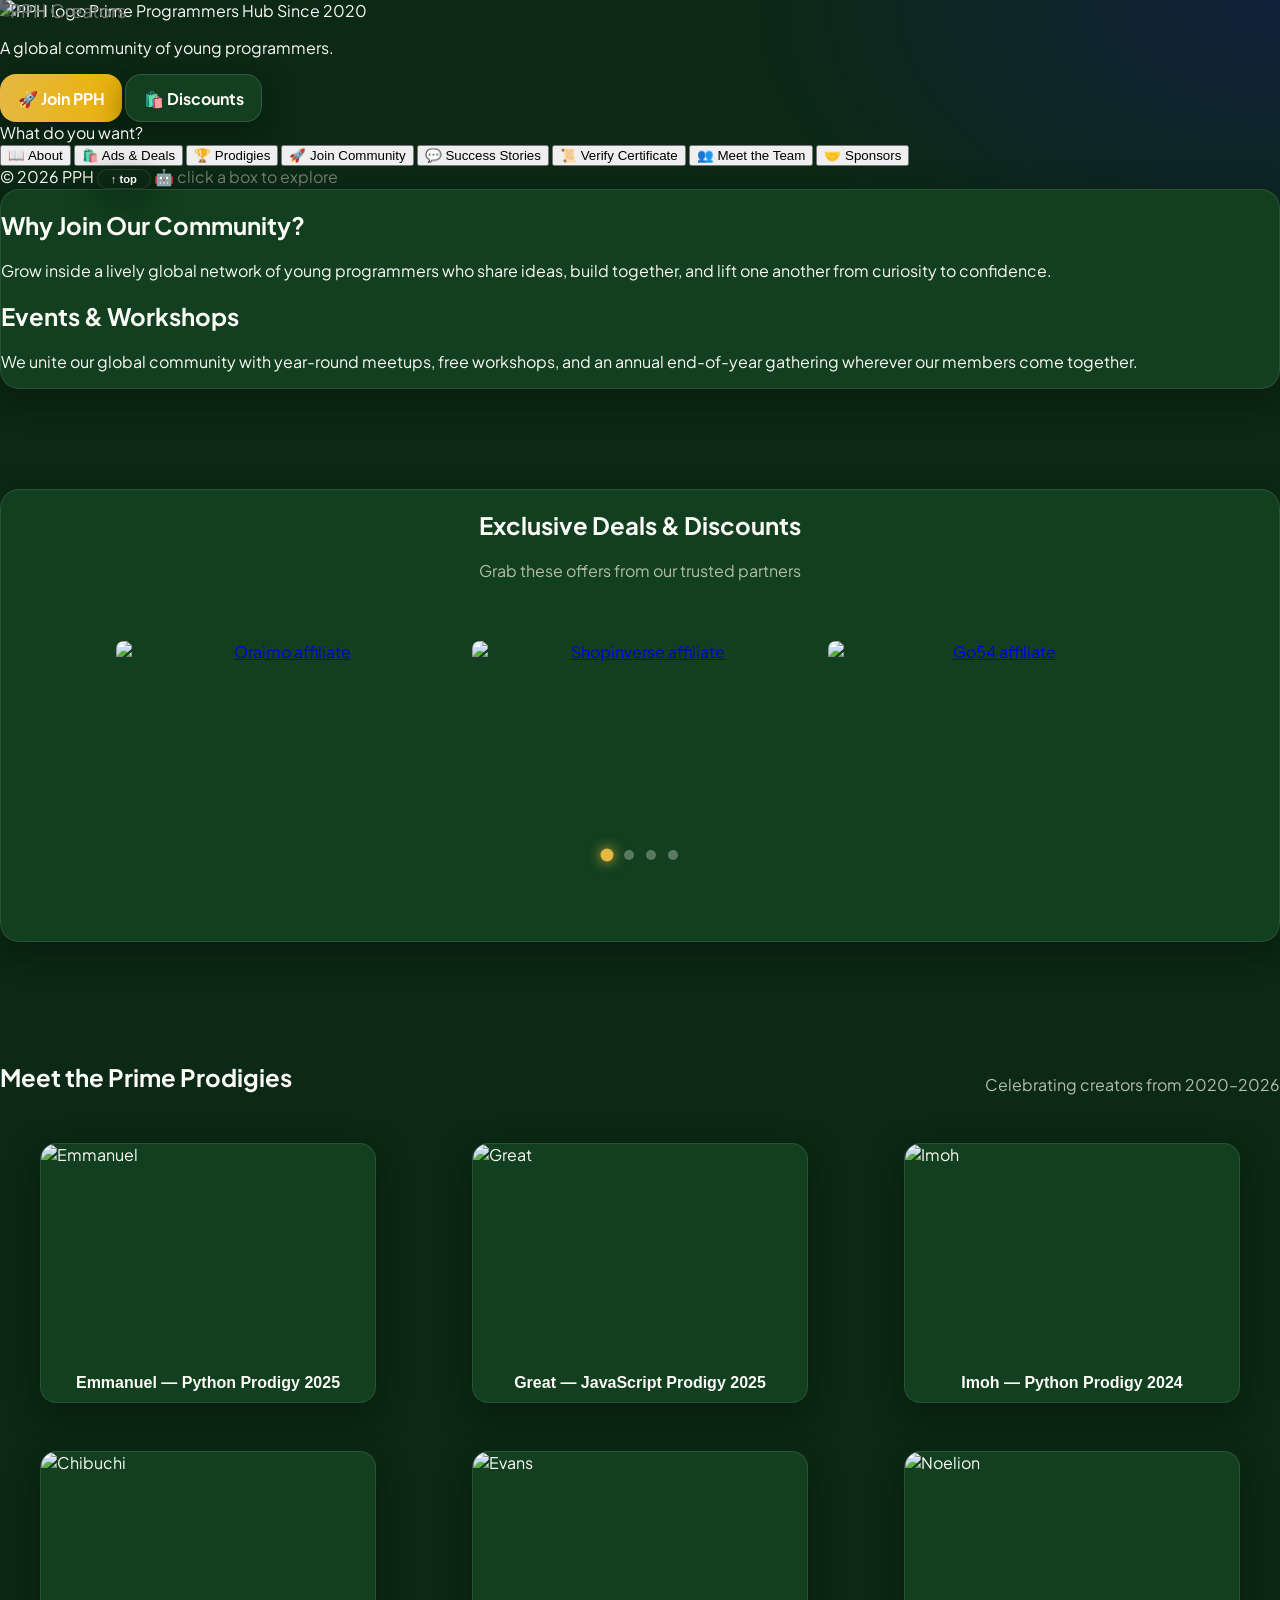
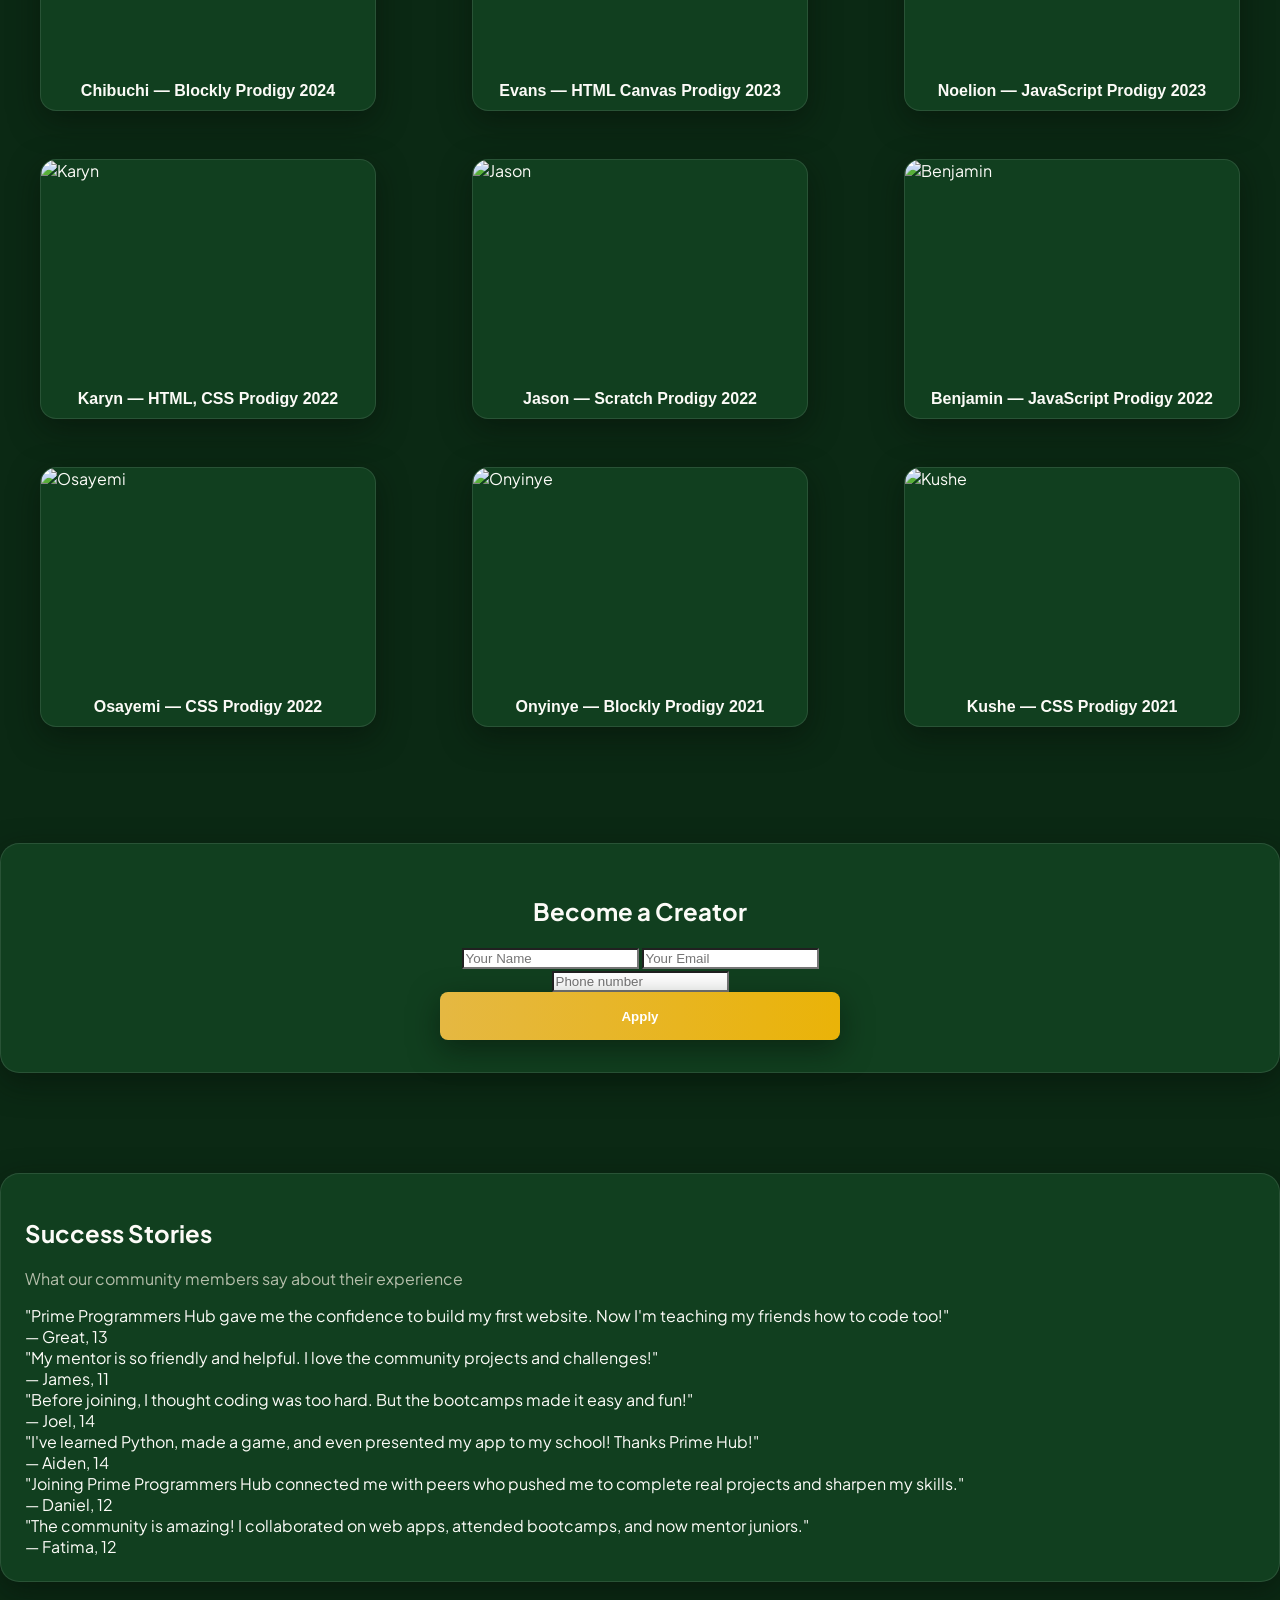
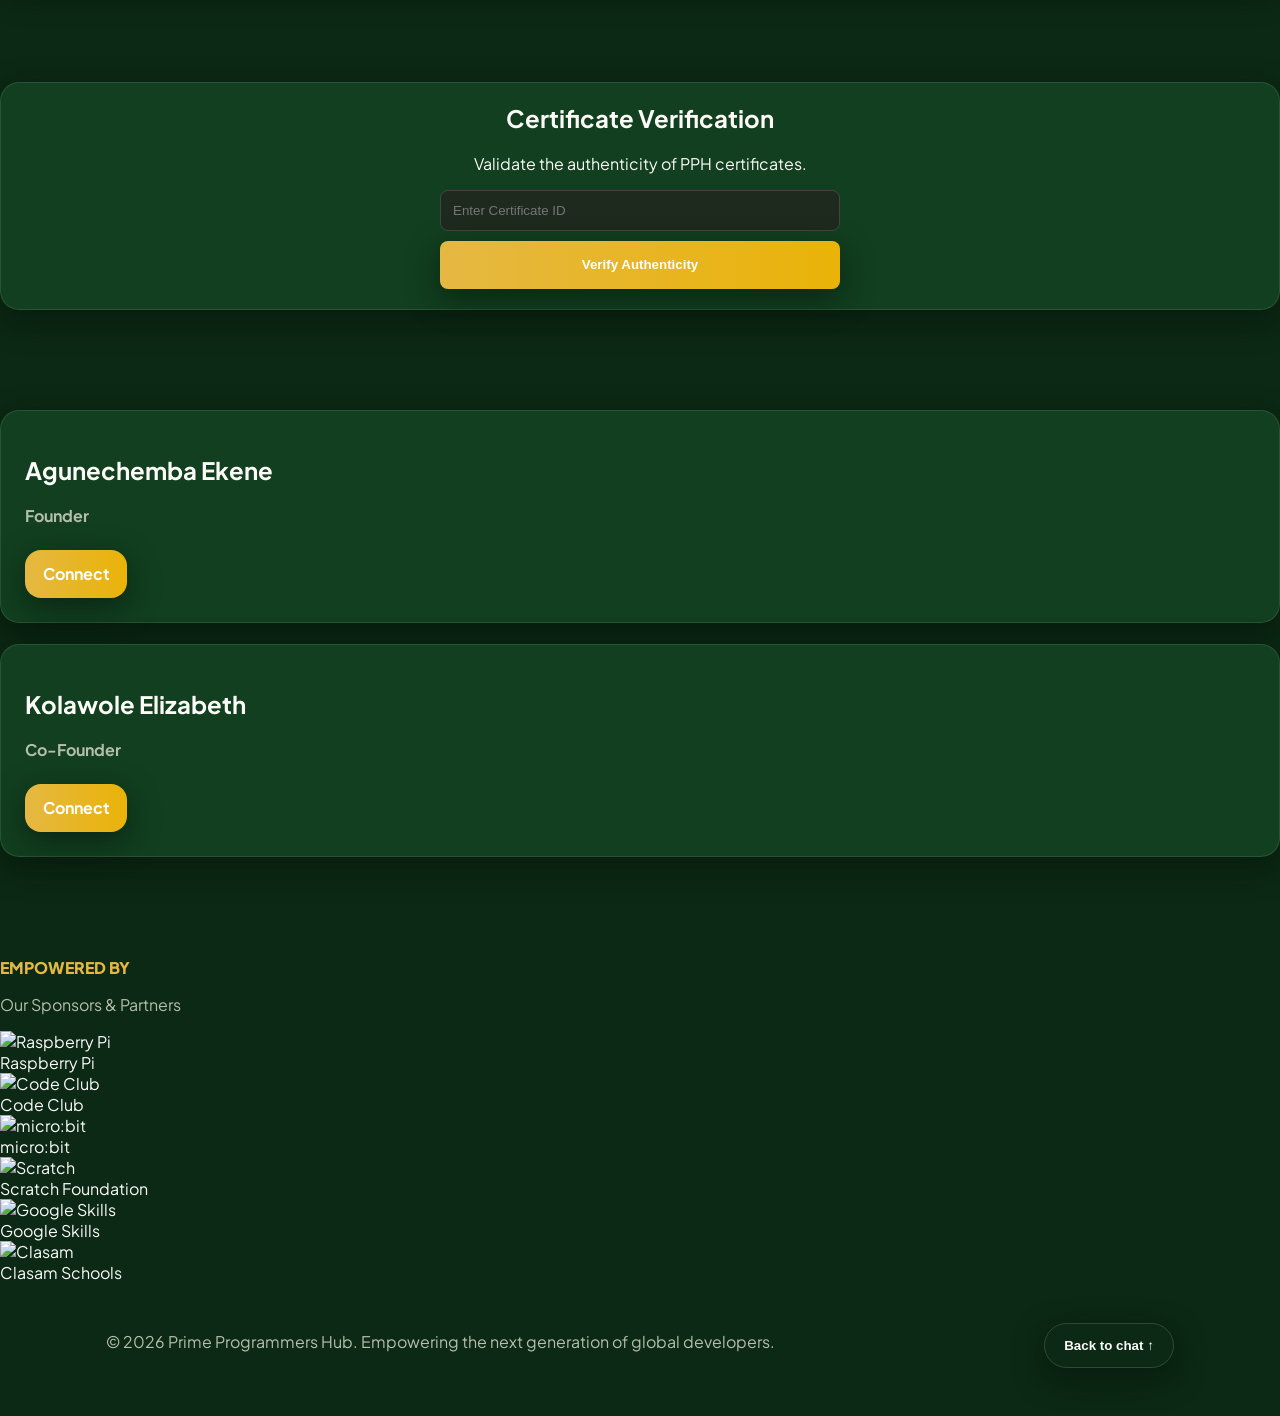
==== commit fbbe9f36: "Update index.html" ====
--- a/index.html
+++ b/index.html
@@ -4,38 +4,28 @@
 <head>
   <meta charset="UTF-8" />
   <meta name="viewport" content="width=device-width, initial-scale=1" />
-  
-  <title>Prime Programmers Hub | Tech Community for Young Innovators in Nigeria</title>
-  <meta name="description" content="Join Prime Programmers Hub (PPH), a vibrant community where teens across Nigeria learn to code, build collaborative projects, and attend free workshops." />
-  <meta name="keywords" content="coding for teens Nigeria, Prime Programmers Hub, PPH, learn programming, Python, JavaScript, tech community, coding workshop" />
-  <meta name="author" content="Agunechemba Ekene" />
+  <title>PPH</title>
+  <meta name="description" content="Prime Programmers Hub (PPH) – AI chatbot style. A global community of young programmers. Join the community, meet prodigies, verify certificates and more." />
   <link rel="canonical" href="https://pph.name.ng/" />
-
-  <meta property="og:type" content="website" />
-  <meta property="og:url" content="https://pph.name.ng/" />
-  <meta property="og:title" content="Prime Programmers Hub | Empowering Young Coders" />
-  <meta property="og:description" content="Join Prime Programmers Hub (PPH), a vibrant community where teens across Nigeria learn to code, build collaborative projects, and attend free workshops." />
-  <meta property="og:image" content="https://agunechembaekene.wordpress.com/wp-content/uploads/2026/05/pph-logo-s.png" />
-
-  <meta property="twitter:card" content="summary_large_image" />
-  <meta property="twitter:title" content="Prime Programmers Hub" />
-  <meta property="twitter:description" content="Join Prime Programmers Hub (PPH), a vibrant community where teens across Nigeria learn to code, build collaborative projects, and attend free workshops." />
-  <meta property="twitter:image" content="https://agunechembaekene.wordpress.com/wp-content/uploads/2026/05/pph-logo-s.png" />
-
   <link rel="icon" href="https://agunechembaekene.wordpress.com/wp-content/uploads/2026/05/pph-logo-s.png" />
+
+  <!-- Google Font -->
   <link rel="preconnect" href="https://fonts.googleapis.com" />
   <link rel="preconnect" href="https://fonts.gstatic.com" crossorigin />
   <link href="https://fonts.googleapis.com/css2?family=Plus+Jakarta+Sans:wght@400;600;800&display=swap" rel="stylesheet" />
-  
-  <link rel="stylesheet" href="styles.css?v=1.1">
-  <meta name="google-adsense-account" content="ca-pub-4977678185530379">
+
+  <!-- CSS -->
+  <link rel="stylesheet" href="styles.css" />
+
+  <!-- Google AdSense -->
+  <meta name="google-adsense-account" content="ca-pub-4977678185530379" />
 
   <script type="application/ld+json">
     {
       "@context": "https://schema.org",
       "@type": "EducationalOrganization",
       "name": "Prime Programmers Hub",
-      "description": "A tech community for young innovators in Nigeria to learn programming and collaborate.",
+      "description": "A global community of young programmers.",
       "url": "https://pph.name.ng/",
       "logo": "https://agunechembaekene.wordpress.com/wp-content/uploads/2026/05/pph-logo-s.png",
       "founder": {
@@ -48,384 +38,272 @@
       }
     }
   </script>
-
-  <style>
-    #code-bg {
-      position: fixed;
-      inset: 0;
-      width: 100%;
-      height: 100%;
-      z-index: 0;
-      pointer-events: none;
-      opacity: 0.4;
-      mix-blend-mode: screen;
-      background: transparent;
-    }
-    header, main, footer, .banner, .drawer {
-      position: relative;
-      z-index: 1;
-    }
-    .mock img { filter: saturate(.95) contrast(.98); }
-    @media (prefers-reduced-motion: reduce) {
-      #code-bg { display: none !important; }
-    }
-  </style>
 </head>
 
 <body>
-  <canvas id="code-bg" aria-hidden="true"></canvas>
-
-  <a class="skip" href="#main">Skip to content</a>
-
-  <div class="banner" role="status">
-    <a href="#join" style="text-decoration: none; color: inherit;">
-      🚀 Join Our Next workshop! 🚀
-    </a>
+  <!-- <a class="skip" href="#main">Skip to content</a> -->
+
+  <!-- ====== CHAT (always visible) ====== -->
+  <div class="chat-wrapper" id="main">
+    <div class="chat-card">
+      <div class="chat-header">
+        <img src="https://agunechembaekene.wordpress.com/wp-content/uploads/2026/05/pph-logo-s.png" alt="PPH logo" />
+        <span class="name">Prime Programmers Hub</span>
+        <span class="badge">Since 2020</span>
+      </div>
+
+      <!-- ===== HERO + HOME inside chat ===== -->
+      <div class="hero-in-chat">
+        <div class="hero-slider-mini">
+          <div class="slide active">
+            <img src="https://agunechembaekene.wordpress.com/wp-content/uploads/2026/08/pph-slide-4.jpeg" alt="PPH Creators" />
+          </div>
+          <div class="slide">
+            <img src="https://agunechembaekene.wordpress.com/wp-content/uploads/2026/08/pph-slide-3.png" alt="PPH Creators" />
+          </div>
+          <div class="slide">
+            <img src="https://agunechembaekene.wordpress.com/wp-content/uploads/2026/08/pph-slide-2.png" alt="PPH Creators" />
+          </div>
+          <div class="slide">
+            <img src="https://agunechembaekene.wordpress.com/wp-content/uploads/2026/08/pph-slide-1.png" alt="PPH Creators" />
+          </div>
+          <div class="slider-dots">
+            <span class="dot active"></span><span class="dot"></span><span class="dot"></span><span class="dot"></span>
+          </div>
+        </div>
+
+        <!-- <h1 class="title">Prime Programmers Hub</h1> -->
+        <p class="sub">A global community of young programmers.</p>
+        <div class="cta-mini">
+          <a class="btn primary" href="#" onclick="showSection('section-join');return false;">🚀 Join PPH</a>
+          <a class="btn" href="#" onclick="showSection('section-ads');return false;">🛍️ Discounts</a>
+        </div>
+      </div>
+
+      <!-- ===== QUESTION & BOX BUTTONS ===== -->
+      <div class="chat-message">
+        <div class="question">What do you want?</div>
+
+        <div class="options-grid">
+          <button class="option-btn" data-target="section-about">
+            <span class="emoji">📖</span>
+            <span class="label">About</span>
+          </button>
+          <button class="option-btn" data-target="section-ads">
+            <span class="emoji">🛍️</span>
+            <span class="label">Ads &amp; Deals</span>
+          </button>
+          <button class="option-btn" data-target="section-prodigies">
+            <span class="emoji">🏆</span>
+            <span class="label">Prodigies</span>
+          </button>
+          <button class="option-btn primary" data-target="section-join">
+            <span class="emoji">🚀</span>
+            <span class="label">Join Community</span>
+          </button>
+          <button class="option-btn" data-target="section-testimonials">
+            <span class="emoji">💬</span>
+            <span class="label">Success Stories</span>
+          </button>
+          <button class="option-btn" data-target="section-certificates">
+            <span class="emoji">📜</span>
+            <span class="label">Verify Certificate</span>
+          </button>
+          <button class="option-btn" data-target="section-team">
+            <span class="emoji">👥</span>
+            <span class="label">Meet the Team</span>
+          </button>
+          <button class="option-btn" data-target="section-sponsors">
+            <span class="emoji">🤝</span>
+            <span class="label">Sponsors</span>
+          </button>
+        </div>
+      </div>
+
+      <div class="chat-footer">
+        <span>© 2026 PPH</span>
+        <span><button class="btn" style="height:auto;padding:0.2rem 0.8rem;background:transparent;border:1px solid rgba(255,255,255,0.1);border-radius:30px;font-size:0.7rem;" onclick="document.querySelector('.chat-wrapper').scrollIntoView({behavior:'smooth'})">↑ top</button></span>
+        <span>🤖 <span style="color:#6f7d6a;">click a box to explore</span></span>
+      </div>
+    </div>
   </div>
 
-  <header class="header" aria-label="Primary">
-    <nav class="nav" aria-label="Main navigation">
-      <a class="brand" href="#home">
-        <img src="https://agunechembaekene.wordpress.com/wp-content/uploads/2026/05/pph-logo-s.png"
-          width="80" height="80" alt="Prime Programmers Hub logo" />
-        <span class="name">PPH</span>
-      </a>
-      <span class="bn" aria-label="Business Number">Since 2021</span>
-      <div class="links" role="menubar">
-        <a href="#about" role="menuitem">About</a>
-        <a href="#prodigies" role="menuitem">Prodigies</a>
-        <a href="#join" role="menuitem">Join</a>
-        <a href="#testimonials" role="menuitem">Testimonials</a>
-        <a href="#certificates" role="menuitem">Certificates</a>
-        <a href="#team" role="menuitem">Team</a>
-      </div>
-      <div style="display:flex; gap:.5rem; align-items:center">
-        <button class="hamburger" id="menuBtn" type="button" aria-expanded="false" aria-controls="mobileNav"
-          aria-label="Open menu">☰</button>
-      </div>
-    </nav>
-    <div class="drawer" id="mobileNav" role="menu">
-      <a href="#about" role="menuitem">About</a>
-      <a href="#prodigies" role="menuitem">Prodigies</a>
-      <a href="#join" role="menuitem">Join</a>
-      <a href="#testimonials" role="menuitem">Testimonials</a>
-      <a href="#certificates" role="menuitem">Certificates</a>
-      <a href="#team" role="menuitem">Team</a>
+  <!-- ====== ALL CONTENT SECTIONS (hidden by default) ====== -->
+  <main>
+    <!-- ABOUT (separated) -->
+    <section id="section-about" class="content-section">
+      <div class="panel">
+        <div class="about-grid">
+          <div class="about-item">
+            <h2 class="big">Why Join Our Community?</h2>
+            <p>Grow inside a lively global network of young programmers who share ideas, build together, and lift one another from curiosity to confidence.</p>
+          </div>
+          <div class="about-item">
+            <h2 class="big">Events &amp; Workshops</h2>
+            <p>We unite our global community with year-round meetups, free workshops, and an annual end-of-year gathering wherever our members come together.</p>
+          </div>
+        </div>
+      </div>
+    </section>
+
+    <!-- ADS (separated) -->
+    <section id="section-ads" class="content-section">
+      <div class="panel" style="text-align:center;">
+        <h2 class="big">Exclusive Deals &amp; Discounts</h2>
+        <p class="muted" style="margin-bottom:0.5rem;">Grab these offers from our trusted partners</p>
+        <div class="ad-container">
+          <a href="https://ng.oraimo.com?affiliate_code=894pqalk" target="_blank" rel="nofollow"><img src="https://agunechembaekene.wordpress.com/wp-content/uploads/2026/04/2.jpg" alt="Oraimo affiliate" /></a>
+          <a href="https://shopinverse.com?sca_ref=6828905.dmXbRSTitR" target="_blank" rel="nofollow"><img src="https://agunechembaekene.wordpress.com/wp-content/uploads/2026/04/1.jpg" alt="Shopinverse affiliate" /></a>
+          <a href="https://app.go54.com/signup?aff=ekenea_IRFXE" target="_blank" rel="nofollow"><img src="https://eu2.contabostorage.com/0929d2ec15194ce3b3cba7a318485ab8:go54/Affiliate/336x280/affilliates-5.1.webp" alt="Go54 affiliate" /></a>
+        </div>
+      </div>
+    </section>
+
+    <!-- PRODIGIES -->
+    <section id="section-prodigies" class="content-section">
+      <header class="section-head"><h2 class="big">Meet the Prime Prodigies</h2><p class="muted">Celebrating creators from 2020–2026</p></header>
+      <div class="gallery">
+        <figure class="card"><img src="https://agunechembaekene.wordpress.com/wp-content/uploads/2025/10/emmanuel-okiri.jpg" alt="Emmanuel" /><figcaption>Emmanuel — Python Prodigy 2025</figcaption></figure>
+        <figure class="card"><img src="https://agunechembaekene.wordpress.com/wp-content/uploads/2025/08/great-e1755909629853.png" alt="Great" /><figcaption>Great — JavaScript Prodigy 2025</figcaption></figure>
+        <figure class="card"><img src="https://agunechembaekene.wordpress.com/wp-content/uploads/2025/08/imoh-e1755909658586.png" alt="Imoh" /><figcaption>Imoh — Python Prodigy 2024</figcaption></figure>
+        <figure class="card"><img src="https://agunechembaekene.wordpress.com/wp-content/uploads/2025/08/chibuchi-e1755909599707.png" alt="Chibuchi" /><figcaption>Chibuchi — Blockly Prodigy 2024</figcaption></figure>
+        <figure class="card"><img src="https://agunechembaekene.wordpress.com/wp-content/uploads/2025/08/evans-e1755909397669.jpg" alt="Evans" /><figcaption>Evans — HTML Canvas Prodigy 2023</figcaption></figure>
+        <figure class="card"><img src="https://agunechembaekene.wordpress.com/wp-content/uploads/2025/08/noelion-e1755909545347.png" alt="Noelion" /><figcaption>Noelion — JavaScript Prodigy 2023</figcaption></figure>
+        <figure class="card"><img src="https://agunechembaekene.wordpress.com/wp-content/uploads/2025/10/karyn.jpg" alt="Karyn" /><figcaption>Karyn — HTML, CSS Prodigy 2022</figcaption></figure>
+        <figure class="card"><img src="https://agunechembaekene.wordpress.com/wp-content/uploads/2025/10/jason.jpg" alt="Jason" /><figcaption>Jason — Scratch Prodigy 2022</figcaption></figure>
+        <figure class="card"><img src="https://agunechembaekene.wordpress.com/wp-content/uploads/2025/10/benjamin.jpg" alt="Benjamin" /><figcaption>Benjamin — JavaScript Prodigy 2022</figcaption></figure>
+        <figure class="card"><img src="https://agunechembaekene.wordpress.com/wp-content/uploads/2025/08/osayemi-e1755909574469.jpg" alt="Osayemi" /><figcaption>Osayemi — CSS Prodigy 2022</figcaption></figure>
+        <figure class="card"><img src="https://agunechembaekene.wordpress.com/wp-content/uploads/2025/10/onyinye-agu.jpg" alt="Onyinye" /><figcaption>Onyinye — Blockly Prodigy 2021</figcaption></figure>
+        <figure class="card"><img src="https://agunechembaekene.wordpress.com/wp-content/uploads/2025/10/kushe.jpg" alt="Kushe" /><figcaption>Kushe — CSS Prodigy 2021</figcaption></figure>
+      </div>
+    </section>
+
+    <!-- JOIN (application form) -->
+    <section id="section-join" class="content-section">
+      <div class="panel join" style="text-align:center;padding:2rem 1.5rem;">
+        <h2 class="big">Become a Creator</h2>
+        <form id="joinForm" style="max-width:400px;margin:auto;">
+          <input type="text" name="name" placeholder="Your Name" required />
+          <input type="email" name="email" placeholder="Your Email" required />
+          <input type="tel" name="phone" placeholder="Phone number" minlength="7" />
+          <button type="submit" id="joinBtn" class="btn primary" style="width:100%;border-radius:8px;">Apply</button>
+        </form>
+        <div id="successAnimation" style="display:none;margin-top:20px;"></div>
+      </div>
+    </section>
+
+<!-- TESTIMONIALS -->
+<section id="section-testimonials" class="content-section">
+  <div class="panel testimonials">
+    <h2 class="big">Success Stories</h2>
+    <p class="muted" style="margin-bottom: 1rem;">What our community members say about their experience</p>
+    <div class="testimonials-grid">
+      <div class="testimonial-card">
+        <div class="testimonial-text">"Prime Programmers Hub gave me the confidence to build my first website. Now I'm teaching my friends how to code too!"</div>
+        <div class="testimonial-author">— Great, 13</div>
+      </div>
+      <div class="testimonial-card">
+        <div class="testimonial-text">"My mentor is so friendly and helpful. I love the community projects and challenges!"</div>
+        <div class="testimonial-author">— James, 11</div>
+      </div>
+      <div class="testimonial-card">
+        <div class="testimonial-text">"Before joining, I thought coding was too hard. But the bootcamps made it easy and fun!"</div>
+        <div class="testimonial-author">— Joel, 14</div>
+      </div>
+      <div class="testimonial-card">
+        <div class="testimonial-text">"I've learned Python, made a game, and even presented my app to my school! Thanks Prime Hub!"</div>
+        <div class="testimonial-author">— Aiden, 14</div>
+      </div>
+      <div class="testimonial-card">
+        <div class="testimonial-text">"Joining Prime Programmers Hub connected me with peers who pushed me to complete real projects and sharpen my skills."</div>
+        <div class="testimonial-author">— Daniel, 12</div>
+      </div>
+      <div class="testimonial-card">
+        <div class="testimonial-text">"The community is amazing! I collaborated on web apps, attended bootcamps, and now mentor juniors."</div>
+        <div class="testimonial-author">— Fatima, 12</div>
+      </div>
     </div>
-  </header>
-
-  <main id="main">
-    <section id="home" class="hero-slider-section">
-      <div class="slider-container">
-        <div class="slide active">
-          <img src="https://agunechembaekene.wordpress.com/wp-content/uploads/2026/03/flaskcon-africa-group-1.png" alt="FlaskCon Africa Group Session" />
-        </div>
-        <div class="slide">
-          <img src="https://agunechembaekene.wordpress.com/wp-content/uploads/2026/03/inspire-africa-1.png" alt="Inspire Africa Mentorship" />
-        </div>
-        <div class="slide">
-          <img src="https://agunechembaekene.wordpress.com/wp-content/uploads/2026/03/flaskcon-africa-in-hall-1.png" alt="Learning in the Hall" />
-        </div>
-        <div class="slide">
-          <img src="https://agunechembaekene.wordpress.com/wp-content/uploads/2026/03/interswitch-1.png" alt="Tech Innovation Showcase" />
-        </div>
-
-        <div class="hero-overlay-content">
-          <span class="eyebrow">Prime</span>
-          <h1 class="h1">Programmmers Hub</h1>
-          <p class="lead">Join a community where projects become collaborations, and demos turn into celebrations … across Nigeria and beyond.</p>
-          <div class="cta-row">
-            <a class="btn primary" href="#join">Join PPH</a>
-            <a class="btn" href="#ads">Grab Discounts!</a>
-          </div>
-        </div>
-
-        <div class="slider-dots">
-          <span class="dot active"></span>
-          <span class="dot"></span>
-          <span class="dot"></span>
-          <span class="dot"></span>
-        </div>
-      </div>
-    </section>
-
-    <section id="about" class="section reveal">
-      <div class="panel about">
-        <div>
-          <h2 class="big">Why Join Our Community?</h2>
-          <p>Grow inside a lively network of young programmers who share ideas, build together, and lift one
-            another from curiosity to confidence.</p>
-        </div>
-        <div>
-          <h2 class="big">Events & workshops</h2>
-          <p>We unite our community with year-round meetups, free workshops, and an annual end-of-year gathering
-            wherever our members come together.</p>
-        </div>
-      </div>
-
-      <div id="ads" class="ad-container">
-        <a href="https://ng.oraimo.com?affiliate_code=894pqalk" target="_blank" rel="nofollow">
-          <img src="https://agunechembaekene.wordpress.com/wp-content/uploads/2026/04/2.jpg" alt="Oraimo affiliate link" />
-        </a>
-        <a href="https://shopinverse.com?sca_ref=6828905.dmXbRSTitR" target="_blank" rel="nofollow">
-          <img src="https://agunechembaekene.wordpress.com/wp-content/uploads/2026/04/1.jpg" alt="Shopinverse affiliate link" />
-        </a>
-        <a href="https://app.go54.com/signup?aff=ekenea_IRFXE" target="_blank" rel="nofollow">
-          <img src="https://eu2.contabostorage.com/0929d2ec15194ce3b3cba7a318485ab8:go54/Affiliate/336x280/affilliates-5.1.webp" alt="Go54 affiliate link" />
-        </a>
-      </div>
-    </section>
-
-<section id="prodigies" class="section">
-      <header class="section-head">
-        <h2 class="big">Meet the Prime Prodigies</h2>
-        <p class="muted">Celebrating youth innovation from 2020–2026</p>
-      </header>
-      <div class="gallery" aria-live="polite">
-        <figure class="card reveal">
-          <img src="https://agunechembaekene.wordpress.com/wp-content/uploads/2025/10/emmanuel-okiri.jpg"
-            alt="Emmanuel — Python Prodigy at PPH" width="700" height="700">
-          <figcaption>Emmanuel — Python Prodigy 2025</figcaption>
-        </figure>
-
-        <figure class="card reveal">
-          <img src="https://agunechembaekene.wordpress.com/wp-content/uploads/2025/08/great-e1755909629853.png"
-            alt="Great — JavaScript Developer" width="700" height="700">
-          <figcaption>Great — JavaScript Prodigy 2025</figcaption>
-        </figure>
-
-        <figure class="card reveal">
-          <img src="https://agunechembaekene.wordpress.com/wp-content/uploads/2025/08/imoh-e1755909658586.png"
-            alt="Imoh — Python Developer" width="700" height="700">
-          <figcaption>Imoh — Python Prodigy 2024</figcaption>
-        </figure>
-
-        <figure class="card reveal">
-          <img src="https://agunechembaekene.wordpress.com/wp-content/uploads/2025/08/chibuchi-e1755909599707.png"
-            alt="Chibuchi — Blockly Specialist" width="700" height="700">
-          <figcaption>Chibuchi — Blockly Prodigy 2024</figcaption>
-        </figure>
-
-        <figure class="card reveal">
-          <img src="https://agunechembaekene.wordpress.com/wp-content/uploads/2025/08/evans-e1755909397669.jpg"
-            alt="Evans — HTML Canvas Artist" width="700" height="700">
-          <figcaption>Evans — HTML Canvas Prodigy 2023</figcaption>
-        </figure>
-
-        <figure class="card reveal">
-          <img src="https://agunechembaekene.wordpress.com/wp-content/uploads/2025/08/noelion-e1755909545347.png"
-            alt="Noelion — JavaScript Expert" width="700" height="700">
-          <figcaption>Noelion — JavaScript Prodigy 2023</figcaption>
-        </figure>
-
-        <figure class="card reveal">
-          <img src="https://agunechembaekene.wordpress.com/wp-content/uploads/2025/10/karyn.jpg"
-            alt="Karyn — Frontend Specialist" width="700" height="700">
-          <figcaption>Karyn — HTML, CSS Prodigy 2022</figcaption>
-        </figure>
-
-        <figure class="card reveal">
-          <img src="https://agunechembaekene.wordpress.com/wp-content/uploads/2025/10/jason.jpg"
-            alt="Jason — Scratch Developer" width="700" height="700">
-          <figcaption>Jason — Scratch Prodigy 2022</figcaption>
-        </figure>
-
-        <figure class="card reveal">
-          <img src="https://agunechembaekene.wordpress.com/wp-content/uploads/2025/10/benjamin.jpg"
-            alt="Benjamin — JavaScript Coder" width="700" height="700">
-          <figcaption>Benjamin — JavaScript Prodigy 2022</figcaption>
-        </figure>
-
-        <figure class="card reveal">
-          <img src="https://agunechembaekene.wordpress.com/wp-content/uploads/2025/08/osayemi-e1755909574469.jpg"
-            alt="Osayemi — CSS Designer" width="700" height="700">
-          <figcaption>Osayemi — CSS Prodigy 2022</figcaption>
-        </figure>
-
-        <figure class="card reveal">
-          <img src="https://agunechembaekene.wordpress.com/wp-content/uploads/2025/10/onyinye-agu.jpg"
-            alt="Onyinye — Logic Prodigy" width="700" height="700">
-          <figcaption>Onyinye — Blockly Prodigy 2021</figcaption>
-        </figure>
-
-        <figure class="card reveal">
-          <img src="https://agunechembaekene.wordpress.com/wp-content/uploads/2025/10/kushe.jpg"
-            alt="Kushe — Frontend Developer" width="700" height="700">
-          <figcaption>Kushe — CSS Prodigy 2021</figcaption>
-        </figure>
-      </div>
-    </section>
-
-    <!-- Start Application Form-->
-<section id="join" class="section reveal">
-  <div class="panel join" style="text-align: center;">
-
-    <div style="font-family: Arial, sans-serif; padding: 40px; text-align: center; box-sizing: border-box;">
-      <h2 style="text-align: center;">💻 <strong>Join Prime Programmers Hub</strong></h2>
-      <h5 style="text-align: center;">🚀 <em>Participate and Innovate</em></h5>
-
-      <form id="joinForm" style="max-width: 400px; margin: auto;">
-        <input type="text" name="name" placeholder="Your Name" required
-          style="width: 100%; padding: 12px; margin-bottom: 15px; font-size: 16px; box-sizing: border-box;" />
-        
-        <input type="email" name="email" placeholder="Your Email" required
-          style="width: 100%; padding: 12px; margin-bottom: 15px; font-size: 16px; box-sizing: border-box;" />
-        
-        <input type="tel" name="phone" placeholder="Phone (include country code)" 
-          pattern="[1-9]{1,3}[0-9]{7,12}" 
-          title="Please enter your full number including country code (e.g., 234 for Nigeria), without the + sign." 
-          style="width: 100%; padding: 12px; margin-bottom: 15px; font-size: 16px; box-sizing: border-box;" />
-        
-        <button type="submit" id="joinBtn" class="btn primary"
-          style="width: 100%; padding: 12px; font-size: 16px; border: none; cursor: pointer; box-sizing: border-box; border-radius: 5px;">
-          Apply
-        </button>
-      </form>
-
-      <div id="successAnimation" style="display: none; margin-top: 20px;"></div>
-    </div>
-
-    <script>
-      const form = document.getElementById('joinForm');
-      const button = document.getElementById('joinBtn');
-      const animation = document.getElementById('successAnimation');
-
-      form.addEventListener('submit', e => {
-        e.preventDefault();
-        
-        // Disable button and show loading state
-        button.disabled = true;
-        button.textContent = 'Applying...';
-
-        const data = new FormData(form);
-
-        // Replace the URL below with your deployed Google Apps Script Web App URL
-        fetch('https://script.google.com/macros/s/AKfycbze9a2qgbFSRU0WNGkT33pgK0MDT98uz2VfR19fxzOnlLt5MO2QNZZhcwL76gPjJmZ5lg/exec', {
-          method: 'POST',
-          body: data
-        })
-        .then(res => res.text())
-        .then(response => {
-          // Update button to final state
-          button.textContent = 'Applied';
-          form.reset();
-
-          // Display the success message in italics and light color
-          animation.style.display = 'block';
-          animation.innerHTML = '<i style="color: #777; font-size: 14px;">You have applied! Check your email for follow up.</i>';
-        })
-        .catch(error => {
-          console.error('Error:', error);
-          alert('Submission failed. Please try again.');
-          button.disabled = false;
-          button.textContent = 'Apply';
-        });
-      });
-    </script>
   </div>
 </section>
-<!-- End Application Form-->
-    
-    <section id="testimonials" class="section reveal">
-      <div class="panel testimonials">
-        <h2 class="big">Success Stories</h2>
-        <div id="tList" class="t-quote" aria-live="polite"></div>
-      </div>
-    </section>
-
-<section id="certificates" class="section reveal">
-  <div class="panel" style="text-align: center;">
-    <h2 class="big">Certificate Verification</h2>
-    <p>Validate the authenticity of PPH certificates.</p>
-    <div style="max-width: 400px; margin: auto;">
-      <input type="text" id="certificateId" placeholder="Enter Certificate ID" style="width: 100%; padding: 12px; margin-bottom: 10px;">
-      <button id="verifyBtn" class="btn primary" style="width: 100%;">Verify Authenticity</button>
+
+    <!-- CERTIFICATES -->
+    <section id="section-certificates" class="content-section">
+      <div class="panel" style="text-align:center;">
+        <h2 class="big">Certificate Verification</h2>
+        <p>Validate the authenticity of PPH certificates.</p>
+        <div style="max-width:400px;margin:auto;">
+          <input type="text" id="certificateId" placeholder="Enter Certificate ID" style="width:100%;padding:12px;margin-bottom:10px;border-radius:8px;border:1px solid #444;background:#1e2a1e;color:#fff;" />
+          <button id="verifyBtn" class="btn primary" style="width:100%;border-radius:8px;">Verify Authenticity</button>
+        </div>
+        <div id="result" style="margin-top:20px;"></div>
+      </div>
+    </section>
+
+    <!-- TEAM -->
+    <section id="section-team" class="content-section">
+      <div class="panel team"><div><h2 class="big">Agunechemba Ekene</h2><p><strong>Founder</strong></p><div style="margin-top:1.5rem;"><a class="btn primary" href="https://agunechemba.name.ng/" target="_blank">Connect</a></div></div></div>
+      <br />
+      <div class="panel team"><div><h2 class="big">Kolawole Elizabeth</h2><p><strong>Co-Founder</strong></p><div style="margin-top:1.5rem;"><a class="btn primary" href="https://wa.me/2348034982898" target="_blank">Connect</a></div></div></div>
+    </section>
+
+    <!-- SPONSORS -->
+<!-- SPONSORS -->
+<section id="section-sponsors" class="content-section">
+  <div class="sponsors-section" style="margin-top:0;">
+    <div class="sponsors-header">
+      <span class="eyebrow-sm" style="font-weight:800;color:var(--brand);text-transform:uppercase;">Empowered By</span>
+      <p class="muted">Our Sponsors &amp; Partners</p>
     </div>
-    <div id="result" style="margin-top: 20px;"></div>
-
-    <script>
-      const webAppURL = "https://script.google.com/macros/s/AKfycbwPp432y_PHVxKmJdvgS_hzacky8s_OiItnElY8mhfBXjEA0sUUAFhwa5qQv4oi_49P/exec";
-      const verifyBtn = document.getElementById("verifyBtn");
-      const resultDiv = document.getElementById("result");
-      
-      verifyBtn.addEventListener("click", () => {
-        const certId = document.getElementById("certificateId").value.trim();
-        resultDiv.innerHTML = "";
-        
-        if (!certId) { 
-          showMessage("⚠️ Please enter a Certificate ID.", "error"); 
-          return; 
-        }
-        
-        showMessage("🔍 Verifying...", "info");
-        
-        fetch(`${webAppURL}?certificateId=${encodeURIComponent(certId)}`)
-          .then(res => {
-            if (!res.ok) throw new Error("Network error");
-            return res.json();
-          })
-          .then(data => {
-            if (data.found) {
-              // FIX: Using capitalized keys to match your spreadsheet columns
-              const studentName = data.record.Name || "a PPH Member"; 
-              const courseName = data.record.Course || "a PPH Program";
-              const issueDate = data.record.Date || "N/A";
-
-              resultDiv.innerHTML = `
-                <div style="border: 2px solid #28a745; padding: 15px; border-radius: 8px; background-color: rgba(40, 167, 69, 0.05); text-align: left; max-width: 350px; margin: auto;">
-                  <p style="color:#28a745; font-weight: 800; margin-bottom: 10px; text-align: center;">✅ OFFICIAL VERIFICATION</p>
-                  <p style="margin: 5px 0;"><strong>Name:</strong> ${studentName}</p>
-                  <p style="margin: 5px 0;"><strong>Course:</strong> ${courseName}</p>
-                  <p style="margin: 5px 0;"><strong>Date:</strong> ${issueDate}</p>
-                  <p style="margin: 5px 0;"><strong>Status:</strong> ${data.record.Status || 'Verified'}</p>
-                </div>`;
-            } else {
-              showMessage("❌ Certificate not found. Please check the ID.", "error");
-            }
-          })
-          .catch(err => { 
-            showMessage("⚠️ Connection error. Please try again.", "error");
-            console.error(err);
-          });
-      });
-
-      function showMessage(msg, type) {
-        let color = type === "error" ? "red" : (type === "info" ? "gray" : "#28a745");
-        resultDiv.innerHTML = `<p style="color:${color}; font-weight: 600;">${msg}</p>`;
-      }
-    </script>
-  </div>
-</section>
-
-<section id="team" class="section reveal">
-  <div class="panel team">
-    <div>
-      <h2 class="big">Agunechemba Ekene</h2>
-      <p><strong>Founder & Entrepreneur</strong></p>
-      <div style="margin-top: 1.5rem;">
-        <a class="btn primary" href="https://agunechemba.name.ng/" target="_blank" rel="noopener">Connect</a>
-      </div>
-    </div>
-  </div>
-  <br>
-  <div class="panel team">
-    <div>
-      <h2 class="big">Kolawole Elizabeth</h2>
-      <p><strong>Co-Founder</strong></p>
-      <div style="margin-top: 1.5rem;">
-        <a class="btn primary" href="https://wa.me/2348034982898" target="_blank" rel="noopener">Connect</a>
+    <div class="sponsors-grid">
+      <div class="sponsor-card">
+        <div class="sponsor-img-wrapper">
+          <img src="https://i.ibb.co/vv1svn9w/Raspberry-Pi-Logo.jpg" alt="Raspberry Pi" />
+        </div>
+        <span class="sponsor-name">Raspberry Pi</span>
+      </div>
+      <div class="sponsor-card">
+        <div class="sponsor-img-wrapper">
+          <img src="https://i.ibb.co/XkjM99Tt/Code-Club-Green.png" alt="Code Club" />
+        </div>
+        <span class="sponsor-name">Code Club</span>
+      </div>
+      <div class="sponsor-card">
+        <div class="sponsor-img-wrapper">
+          <img src="https://i.ibb.co/yxXXm6t/microbit.png" alt="micro:bit" />
+        </div>
+        <span class="sponsor-name">micro:bit</span>
+      </div>
+      <div class="sponsor-card">
+        <div class="sponsor-img-wrapper">
+          <img src="https://i.ibb.co/k2ymRB0Q/scratch-foundation.jpg" alt="Scratch" />
+        </div>
+        <span class="sponsor-name">Scratch Foundation</span>
+      </div>
+      <div class="sponsor-card">
+        <div class="sponsor-img-wrapper">
+          <img src="https://i.ibb.co/sdC9cQJ4/Google-skills.png" alt="Google Skills" />
+        </div>
+        <span class="sponsor-name">Google Skills</span>
+      </div>
+      <div class="sponsor-card">
+        <div class="sponsor-img-wrapper">
+          <img src="https://i.ibb.co/FbYDRpbv/clasam.jpg" alt="Clasam" />
+        </div>
+        <span class="sponsor-name">Clasam Schools</span>
       </div>
     </div>
   </div>
 </section>
   </main>
 
-  <footer style="text-align: center; padding: 40px 20px;">
-    <p>© 2026 Prime Programmers Hub. Empowering the next generation of African developers.</p>
-    <a class="btn" href="#home">Back to top ↑</a>
+  <footer>
+    <p>© 2026 Prime Programmers Hub. Empowering the next generation of global developers.</p>
+    <button class="btn" style="margin-top:0.5rem;height:auto;padding:0.4rem 1.2rem;background:transparent;border:1px solid rgba(255,255,255,0.15);border-radius:30px;" onclick="document.querySelector('.chat-wrapper').scrollIntoView({behavior:'smooth'})">Back to chat ↑</button>
   </footer>
 
-  <script src="code-bg.js" defer></script>
-  <script src="script.js" defer></script>
+  <!-- JavaScript Files -->
+  <!-- <script src="code-bg.js"></script> -->
+  <script src="script.js"></script>
 </body>
-</html>
+
+</html>
